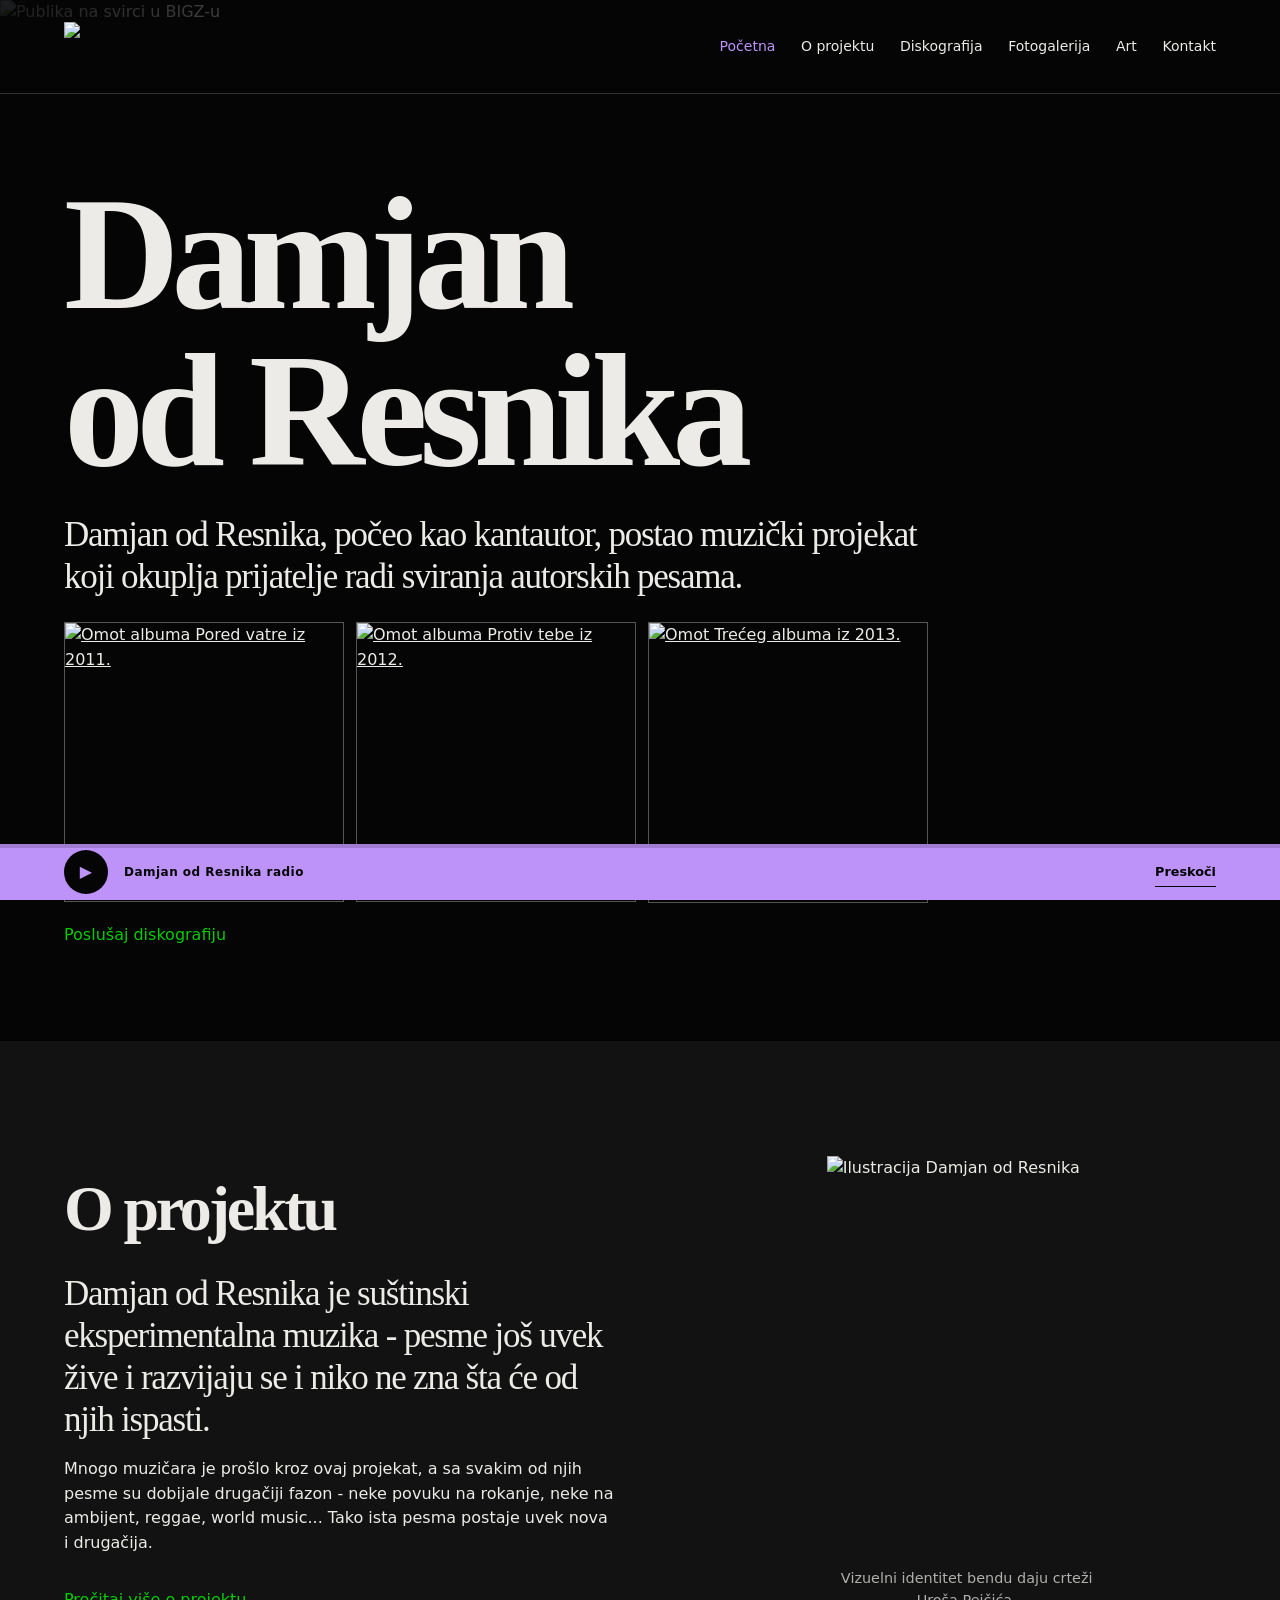
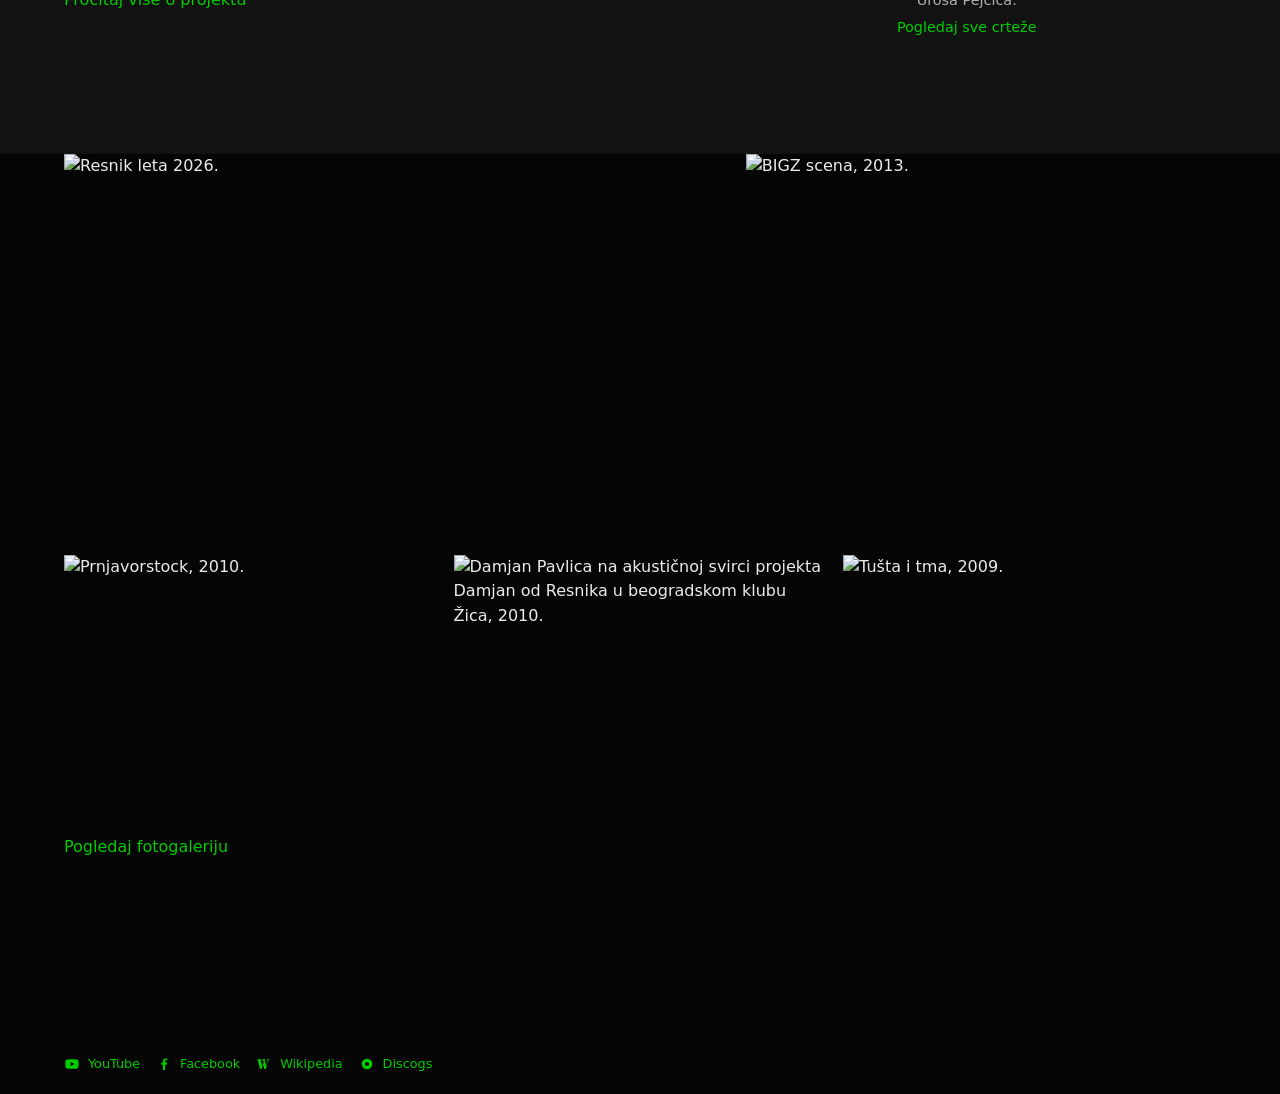
==== index.html @ 842f1d10 "radio traka" ====
<!doctype html>
<html lang="sr-Latn">
  <head>
    <meta charset="utf-8" />
    <meta name="viewport" content="width=device-width, initial-scale=1" />
    <meta name="theme-color" content="#050505" />
    <meta
      name="description"
      content="Snimci, albumi, tekstovi pesama i fotografije Damjanovog muzičkog projekta."
    />
    <link rel="canonical" href="https://mudroljub.github.io/damjan-od-resnika/" />
    <meta property="og:type" content="website" />
    <meta property="og:url" content="https://mudroljub.github.io/damjan-od-resnika/" />
    <meta property="og:title" content="Damjan od Resnika" />
    <meta
      property="og:description"
      content="Snimci, albumi, tekstovi pesama i fotografije Damjanovog muzičkog projekta."
    />
    <meta
      property="og:image"
      content="https://mudroljub.github.io/damjan-od-resnika/images/photos/2010-02-09-svirka-zica-2.webp"
    />
    <meta property="og:image:type" content="image/jpeg" />
    <meta property="og:image:width" content="604" />
    <meta property="og:image:height" content="402" />
    <meta name="twitter:card" content="summary_large_image" />
    <title>Damjan od Resnika</title>
    <script type="application/ld+json">
      {
        "@context": "https://schema.org",
        "@graph": [
          {
            "@type": "MusicGroup",
            "@id": "https://mudroljub.github.io/damjan-od-resnika/#music-group",
            "name": "Damjan od Resnika",
            "url": "https://mudroljub.github.io/damjan-od-resnika/",
            "image": "https://mudroljub.github.io/damjan-od-resnika/images/photos/2010-02-09-svirka-zica-2.webp",
            "founder": {
              "@id": "https://mudroljub.github.io/damjan-od-resnika/#damjan-pavlica"
            },
            "member": {
              "@id": "https://mudroljub.github.io/damjan-od-resnika/#damjan-pavlica"
            },
            "sameAs": [
              "https://www.youtube.com/@DamjanOdResnika",
              "https://www.facebook.com/damjanodresnika/",
              "https://en.wikipedia.org/wiki/Damjan_od_Resnika",
              "https://www.discogs.com/artist/4962725-Damjan-Od-Resnika"
            ]
          },
          {
            "@type": "Person",
            "@id": "https://mudroljub.github.io/damjan-od-resnika/#damjan-pavlica",
            "name": "Damjan Pavlica",
            "alternateName": "Damjan od Resnika",
            "description": "Muzičar i osnivač muzičkog projekta Damjan od Resnika.",
            "url": "https://mudroljub.github.io/damjan-od-resnika/o-projektu.html"
          }
        ]
      }
    </script>
    <link rel="icon" href="favicon.ico" sizes="any" />
    <link
      rel="preload"
      href="images/optimized/publika-bigz-2013-sm.avif"
      as="image"
      type="image/avif"
      media="(max-width: 700px)"
      fetchpriority="high"
    />
    <link
      rel="preload"
      href="images/optimized/publika-bigz-2013.avif"
      as="image"
      type="image/avif"
      media="(min-width: 701px)"
      fetchpriority="high"
    />
    <link
      rel="preload"
      href="fonts/chiller.ttf"
      as="font"
      type="font/ttf"
      crossorigin
      fetchpriority="high"
    />
    <link rel="stylesheet" href="styles.css" />
  </head>
  <body>
    <a class="skip" href="#main-content">Preskoči na sadržaj</a>
    <header class="site-header">
      <a class="brand" href="index.html" aria-label="Damjan od Resnika — početna">
        <img src="images/logo.webp" alt="Damjan od Resnika" width="808" height="268" />
      </a>
      <nav class="nav">
        <a class="active" aria-current="page" href="index.html">Početna</a
        ><a href="o-projektu.html">O projektu</a
        ><a href="diskografija.html">Diskografija</a
        ><a href="fotogalerija.html">Fotogalerija</a
        ><a href="art.html">Art</a><a href="kontakt.html">Kontakt</a>
      </nav>
    </header>
    <main id="main-content">
      <section class="hero">
        <picture
          ><source
            media="(max-width: 700px)"
            srcset="images/optimized/publika-bigz-2013-sm.avif"
            type="image/avif" /><source
            srcset="images/optimized/publika-bigz-2013.avif"
            type="image/avif" />
          <img
            class="hero-photo"
            src="images/photos/2013-02-01-publika-bigz.webp"
            width="960"
            height="635"
            alt="Publika na svirci u BIGZ-u"
            fetchpriority="high"
            decoding="sync"
        /></picture>
        <div class="hero-content">
          <h1>Damjan<br />od Resnika</h1>
          <p class="type-lead">
            Damjan od Resnika, počeo kao kantautor, postao muzički projekat koji
            okuplja prijatelje radi sviranja autorskih pesama.
          </p>
          <div class="hero-album-covers" aria-label="Izdvojeni albumi">
            <a href="diskografija.html#albums">
              <picture><source media="(max-width: 700px)" srcset="images/optimized/pored-vatre-sm.avif" type="image/avif" /><source srcset="images/optimized/pored-vatre.avif" type="image/avif" /><img
                src="images/art/releases/pored-vatre.png"
                width="1200"
                height="1200"
                alt="Omot albuma Pored vatre iz 2011."
                loading="lazy"
                decoding="async"
              /></picture>
            </a>
            <a href="diskografija.html#albums">
              <picture><source media="(max-width: 700px)" srcset="images/optimized/protiv-tebe-sm.avif" type="image/avif" /><source srcset="images/optimized/protiv-tebe.avif" type="image/avif" /><img
                src="images/art/releases/protiv-tebe.png"
                width="1200"
                height="1200"
                alt="Omot albuma Protiv tebe iz 2012."
                loading="lazy"
                decoding="async"
              /></picture>
            </a>
            <a href="diskografija.html#albums">
              <picture><source media="(max-width: 700px)" srcset="images/optimized/treci-album-sm.avif" type="image/avif" /><source srcset="images/optimized/treci-album.avif" type="image/avif" /><img
                src="images/art/releases/treci-album.png"
                width="1196"
                height="1200"
                alt="Omot Trećeg albuma iz 2013."
                loading="lazy"
                decoding="async"
              /></picture>
            </a>
          </div>
          <a class="hero-link" href="diskografija.html"
            >Poslušaj diskografiju</a
          >
        </div>
      </section>
      <section class="about section">
        <div class="about-grid">
          <div>
            <h2>O projektu</h2>
            <p class="type-lead">
              Damjan od Resnika je suštinski eksperimentalna muzika - pesme još
              uvek žive i razvijaju se i niko ne zna šta će od njih ispasti.
            </p>
            <p class="about-note">
              Mnogo muzičara je prošlo kroz ovaj projekat, a sa svakim od njih
              pesme su dobijale drugačiji fazon - neke povuku na rokanje, neke
              na ambijent, reggae, world music... Tako ista pesma postaje uvek
              nova i drugačija.
            </p>
            <a class="about-link" href="o-projektu.html"
              >Pročitaj više o projektu</a
            >
          </div>
          <div class="about-art">
            <picture
              ><source media="(max-width: 700px)"
                srcset="images/optimized/damjan-od-resnika-najgori-glas-sm.avif"
                type="image/avif" /><source
                srcset="images/optimized/damjan-od-resnika-najgori-glas.avif"
                type="image/avif" />
              <img
                class="about-image"
                src="images/art/prints/nalepnica-najgori-glas.png"
                width="835"
                height="1181"
                alt="Ilustracija Damjan od Resnika"
                loading="lazy"
                decoding="async"
            /></picture>
            <p class="art-credit">
              <span>Vizuelni identitet bendu daju crteži Uroša Pejčića.</span>
              <a class="text-link art-credit-link" href="art.html">Pogledaj sve crteže</a>
            </p>
          </div>
        </div>
      </section>
      <section class="home-photos section" aria-label="Fotografije benda">
        <div class="home-photos-grid">
          <figure class="home-photo">
            <picture
              ><source media="(max-width: 700px)"
                srcset="images/optimized/rlz-bend-2026-sm.avif"
                type="image/avif" /><source
                srcset="images/optimized/rlz-bend-2026.avif"
                type="image/avif" />
              <img
                src="images/photos/2026-09-rlz-bend.webp"
                width="1600"
                height="1431"
                alt="Resnik leta 2026."
                loading="lazy"
                decoding="async"
            /></picture>
          </figure>
          <figure class="home-photo">
            <picture
              ><source media="(max-width: 700px)"
                srcset="images/optimized/svirka-bigz-2013-krle-dule-zorica-sm.avif"
                type="image/avif" /><source
                srcset="images/optimized/svirka-bigz-2013-krle-dule-zorica.avif"
                type="image/avif" />
              <img
                src="images/photos/2013-02-01-svirka-bigz-krle-dule-zorica.webp"
                width="960"
                height="639"
                alt="BIGZ scena, 2013."
                loading="lazy"
                decoding="async"
            /></picture>
          </figure>
          <figure class="home-photo">
            <picture
              ><source media="(max-width: 700px)"
                srcset="images/optimized/damjan-od-resnika-prnjavor-2010-3-sm.avif"
                type="image/avif" /><source
                srcset="images/optimized/damjan-od-resnika-prnjavor-2010-3.avif"
                type="image/avif" />
              <img
                src="images/photos/2010-06-27-damjan-od-resnika-prnjavor-3.webp"
                width="720"
                height="540"
                alt="Prnjavorstock, 2010."
                loading="lazy"
                decoding="async"
            /></picture>
          </figure>
          <figure class="home-photo">
            <picture
              ><source media="(max-width: 700px)"
                srcset="images/optimized/svirka-zica-2010-3-sm.avif"
                type="image/avif" /><source
                srcset="images/optimized/svirka-zica-2010-3.avif"
                type="image/avif" />
              <img
                src="images/photos/2010-02-09-svirka-zica-3.webp"
                width="3888"
                height="2592"
                alt="Damjan Pavlica na akustičnoj svirci projekta Damjan od Resnika u beogradskom klubu Žica, 2010."
                loading="lazy"
                decoding="async"
            /></picture>
          </figure>
          <figure class="home-photo">
            <picture>
              <source
                srcset="images/optimized/tusta-i-tma-band-smeh-2009.avif"
                type="image/avif"
              />
              <img
                src="images/photos/2009-tusta-i-tma-band-smeh.webp"
                width="604"
                height="340"
                alt="Tušta i tma, 2009."
                loading="lazy"
                decoding="async"
              />
            </picture>
          </figure>
        </div>
        <a class="gallery-link" href="fotogalerija.html"
          >Pogledaj fotogaleriju</a
        >
      </section>
    </main>
    <template id="player-tracks"
      ><span
        data-path="music/2013-treci-album/Damjan od Resnika - Devojka iz Zagreba.mp3"
        data-title="Devojka iz Zagreba"
        data-album="Treći album"
        data-year="2013"
      ></span
      ><span
        data-path="music/2013-treci-album/Damjan od Resnika - Lepota.mp3"
        data-title="Lepota"
        data-album="Treći album"
        data-year="2013"
      ></span
      ><span
        data-path="music/2013-treci-album/Damjan od Resnika - Matori podlače.mp3"
        data-title="Matori podlače"
        data-album="Treći album"
        data-year="2013"
      ></span
      ><span
        data-path="music/2013-treci-album/Damjan od Resnika - Postoje neki ljudi.mp3"
        data-title="Postoje neki ljudi"
        data-album="Treći album"
        data-year="2013"
      ></span
      ><span
        data-path="music/2013-treci-album/Damjan od Resnika - Ruke u tami.mp3"
        data-title="Ruke u tami"
        data-album="Treći album"
        data-year="2013"
      ></span
      ><span
        data-path="music/2013-treci-album/Damjan od Resnika - Sivi dan.mp3"
        data-title="Sivi dan"
        data-album="Treći album"
        data-year="2013"
      ></span
      ><span
        data-path="music/2013-treci-album/Damjan od Resnika - Sviđaš mi se ti.mp3"
        data-title="Sviđaš mi se ti"
        data-album="Treći album"
        data-year="2013"
      ></span
      ><span
        data-path="music/2013-treci-album/Damjan od Resnika - Vila.mp3"
        data-title="Vila"
        data-album="Treći album"
        data-year="2013"
      ></span
      ><span
        data-path="music/2013-treci-album/Damjan od Resnika - Vronski.mp3"
        data-title="Vronski"
        data-album="Treći album"
        data-year="2013"
      ></span
      ><span
        data-path="music/2013-treci-album/Damjan od Resnika - Život u tvornici.mp3"
        data-title="Život u tvornici"
        data-album="Treći album"
        data-year="2013"
      ></span
      ><span
        data-path="music/2012-protiv-tebe/Damjan od Resnika - 1994.mp3"
        data-title="1994"
        data-album="Protiv tebe"
        data-year="2012"
      ></span
      ><span
        data-path="music/2012-protiv-tebe/Damjan od Resnika - Ekumena.mp3"
        data-title="Ekumena"
        data-album="Protiv tebe"
        data-year="2012"
      ></span
      ><span
        data-path="music/2012-protiv-tebe/Damjan od Resnika - Jebeni grad.mp3"
        data-title="Jebeni grad"
        data-album="Protiv tebe"
        data-year="2012"
      ></span
      ><span
        data-path="music/2012-protiv-tebe/Damjan od Resnika - Mali.mp3"
        data-title="Mali"
        data-album="Protiv tebe"
        data-year="2012"
      ></span
      ><span
        data-path="music/2012-protiv-tebe/Damjan od Resnika - Moje vreme prošlo.mp3"
        data-title="Moje vreme prošlo"
        data-album="Protiv tebe"
        data-year="2012"
      ></span
      ><span
        data-path="music/2012-protiv-tebe/Damjan od Resnika - Obnova i izgradnja.mp3"
        data-title="Obnova i izgradnja"
        data-album="Protiv tebe"
        data-year="2012"
      ></span
      ><span
        data-path="music/2012-protiv-tebe/Damjan od Resnika - Ona živi na rubu.mp3"
        data-title="Ona živi na rubu"
        data-album="Protiv tebe"
        data-year="2012"
      ></span
      ><span
        data-path="music/2012-protiv-tebe/Damjan od Resnika - Pesnik.mp3"
        data-title="Pesnik"
        data-album="Protiv tebe"
        data-year="2012"
      ></span
      ><span
        data-path="music/2012-protiv-tebe/Damjan od Resnika - Pevam.mp3"
        data-title="Pevam"
        data-album="Protiv tebe"
        data-year="2012"
      ></span
      ><span
        data-path="music/2012-protiv-tebe/Damjan od Resnika - Sloboda.mp3"
        data-title="Sloboda"
        data-album="Protiv tebe"
        data-year="2012"
      ></span
      ><span
        data-path="music/2012-protiv-tebe/Damjan od Resnika - Vasiona.mp3"
        data-title="Vasiona"
        data-album="Protiv tebe"
        data-year="2012"
      ></span
      ><span
        data-path="music/2011-pored-vatre/Damjan od Resnika - Bez poverenja.mp3"
        data-title="Bez poverenja"
        data-album="Pored vatre"
        data-year="2011"
      ></span
      ><span
        data-path="music/2011-pored-vatre/Damjan od Resnika - Fini mladi ljudi.mp3"
        data-title="Fini mladi ljudi"
        data-album="Pored vatre"
        data-year="2011"
      ></span
      ><span
        data-path="music/2011-pored-vatre/Damjan od Resnika - Mlade mame.mp3"
        data-title="Mlade mame"
        data-album="Pored vatre"
        data-year="2011"
      ></span
      ><span
        data-path="music/2011-pored-vatre/Damjan od Resnika - Moja država.mp3"
        data-title="Moja država"
        data-album="Pored vatre"
        data-year="2011"
      ></span
      ><span
        data-path="music/2011-pored-vatre/Damjan od Resnika - Negde.mp3"
        data-title="Negde"
        data-album="Pored vatre"
        data-year="2011"
      ></span
      ><span
        data-path="music/2011-pored-vatre/Damjan od Resnika - Noć pod nebom.mp3"
        data-title="Noć pod nebom"
        data-album="Pored vatre"
        data-year="2011"
      ></span
      ><span
        data-path="music/2011-pored-vatre/Damjan od Resnika - Položaj čoveka.mp3"
        data-title="Položaj čoveka"
        data-album="Pored vatre"
        data-year="2011"
      ></span
      ><span
        data-path="music/2011-pored-vatre/Damjan od Resnika - Poznanja.mp3"
        data-title="Poznanja"
        data-album="Pored vatre"
        data-year="2011"
      ></span
      ><span
        data-path="music/2011-pored-vatre/Damjan od Resnika - Sunce sija u našem kraju.mp3"
        data-title="Sunce sija u našem kraju"
        data-album="Pored vatre"
        data-year="2011"
      ></span
      ><span
        data-path="music/2011-pored-vatre/Damjan od Resnika - Uspavanka za Iskru (rmx).mp3"
        data-title="Uspavanka za Iskru (rmx)"
        data-album="Pored vatre"
        data-year="2011"
      ></span
      ><span
        data-path="music/2011-pored-vatre/Damjan od Resnika - Uspavanka za Iskru.mp3"
        data-title="Uspavanka za Iskru"
        data-album="Pored vatre"
        data-year="2011"
      ></span
      ><span
        data-path="music/2011-pored-vatre/Damjan od Resnika - Zastor.mp3"
        data-title="Zastor"
        data-album="Pored vatre"
        data-year="2011"
      ></span
      ><span
        data-path="music/2011-pored-vatre/Damjan od Resnika - Znam taj dan.mp3"
        data-title="Znam taj dan"
        data-album="Pored vatre"
        data-year="2011"
      ></span
      ><span
        data-path="music/2009-u-potrazi-za-bendom/Damjan od Resnika - 1994.mp3"
        data-title="1994"
        data-album="U potrazi za bendom"
        data-year="2009"
      ></span
      ><span
        data-path="music/2009-u-potrazi-za-bendom/Damjan od Resnika - Besplatna pesma.mp3"
        data-title="Besplatna pesma"
        data-album="U potrazi za bendom"
        data-year="2009"
      ></span
      ><span
        data-path="music/2009-u-potrazi-za-bendom/Damjan od Resnika - Bez poverenja.mp3"
        data-title="Bez poverenja"
        data-album="U potrazi za bendom"
        data-year="2009"
      ></span
      ><span
        data-path="music/2009-u-potrazi-za-bendom/Damjan od Resnika - Fini mladi ljudi.mp3"
        data-title="Fini mladi ljudi"
        data-album="U potrazi za bendom"
        data-year="2009"
      ></span
      ><span
        data-path="music/2009-u-potrazi-za-bendom/Damjan od Resnika - Ja sam bogat.mp3"
        data-title="Ja sam bogat"
        data-album="U potrazi za bendom"
        data-year="2009"
      ></span
      ><span
        data-path="music/2009-u-potrazi-za-bendom/Damjan od Resnika - Mlade mame.mp3"
        data-title="Mlade mame"
        data-album="U potrazi za bendom"
        data-year="2009"
      ></span
      ><span
        data-path="music/2009-u-potrazi-za-bendom/Damjan od Resnika - Mladi filozof je postao kamen.mp3"
        data-title="Mladi filozof je postao kamen"
        data-album="U potrazi za bendom"
        data-year="2009"
      ></span
      ><span
        data-path="music/2009-u-potrazi-za-bendom/Damjan od Resnika - Sve i svja.mp3"
        data-title="Sve i svja"
        data-album="U potrazi za bendom"
        data-year="2009"
      ></span
      ><span
        data-path="music/2009-u-potrazi-za-bendom/Damjan od Resnika - Udvoje.mp3"
        data-title="Udvoje"
        data-album="U potrazi za bendom"
        data-year="2009"
      ></span
      ><span
        data-path="music/2009-u-potrazi-za-bendom/Damjan od Resnika - Uspavanka za iskru.mp3"
        data-title="Uspavanka za iskru"
        data-album="U potrazi za bendom"
        data-year="2009"
      ></span
      ><span
        data-path="music/2009-u-potrazi-za-bendom/Damjan od Resnika - Vasiona.mp3"
        data-title="Vasiona"
        data-album="U potrazi za bendom"
        data-year="2009"
      ></span
      ><span
        data-path="music/2009-u-potrazi-za-bendom/Damjan od Resnika - Znam taj dan.mp3"
        data-title="Znam taj dan"
        data-album="U potrazi za bendom"
        data-year="2009"
      ></span></template
    ><audio id="audio" preload="metadata"></audio>
    <div class="player" aria-label="Muzički plejer">
      <button
        class="round-button"
        id="main-play"
        type="button"
        aria-label="Pokreni reprodukciju"
        aria-pressed="false"
      >
        ▶
      </button>
      <div class="now-playing">
        <div class="now-label">Damjan od Resnika radio</div>
        <div class="track-name" id="now-playing" aria-live="polite"></div>
        <input
          class="player-progress"
          id="player-progress"
          type="range"
          min="0"
          max="100"
          value="0"
          step="0.1"
          aria-label="Položaj u pesmi"
          disabled
        />
      </div>
      <button class="player-action" id="next" type="button">Preskoči</button>
    </div>
    <footer class="site-footer">
      <div class="footer-links">
        <a href="https://www.youtube.com/@DamjanOdResnika"
           target="_blank" rel="noopener"><span class="social-icon"
            ><svg viewBox="0 0 24 24" aria-hidden="true">
              <path
                d="M21.6 7.2a2.9 2.9 0 0 0-2-2C17.8 4.7 12 4.7 12 4.7s-5.8 0-7.6.5a2.9 2.9 0 0 0-2 2C2 9 2 12 2 12s0 3 .4 4.8a2.9 2.9 0 0 0 2 2c1.8.5 7.6.5 7.6.5s5.8 0 7.6-.5a2.9 2.9 0 0 0 2-2C22 15 22 12 22 12s0-3-.4-4.8zM10 15.2V8.8l5.3 3.2z"
                fill="currentColor"
              /></svg></span
          >YouTube</a
        ><a href="https://www.facebook.com/damjanodresnika/"
           target="_blank" rel="noopener"><span class="social-icon"
            ><svg viewBox="0 0 24 24" aria-hidden="true">
              <path
                d="M13.7 21v-8h2.7l.4-3.1h-3.1V8c0-.9.3-1.5 1.6-1.5h1.7V3.7c-.3 0-1.3-.1-2.4-.1-2.4 0-4.1 1.5-4.1 4.2v2.1H8v3.1h2.5v8z"
                fill="currentColor"
              /></svg></span
          >Facebook</a
        ><a href="https://en.wikipedia.org/wiki/Damjan_od_Resnika"
           target="_blank" rel="noopener"><span class="social-icon"
            ><svg viewBox="0 0 24 24" aria-hidden="true">
              <path
                d="M4 5h4v1.2l-1.1.2 2.6 9 2-6.1-1-3-1.3-.1V5h5v1.2l-1.2.2 2.6 9 2.5-9-1.2-.2V5h3v1.2l-1 .2-4.1 13h-2.3l-2.1-6.5-2.2 6.5H6L2.8 6.4 2 6.2V5z"
                fill="currentColor"
              /></svg></span
          >Wikipedia</a
        ><a
          href="https://www.discogs.com/artist/4962725-Damjan-Od-Resnika"
          target="_blank"
          rel="noopener"
          ><span class="social-icon"
            ><svg viewBox="0 0 24 24" aria-hidden="true">
              <circle cx="12" cy="12" r="8" fill="currentColor" />
              <circle cx="12" cy="12" r="3" fill="var(--color-canvas)" /></svg></span
          >Discogs</a
        >
      </div>
    </footer>
    <script src="script.js" defer></script>
  </body>
</html>
---- styles.css ----
@font-face {
  font-family: Chiller;
  font-style: normal;
  font-weight: 400;
  font-display: swap;
  src: url("fonts/chiller.ttf") format("truetype");
}
:root {
  --color-canvas: #050505;
  --color-surface: #121212;
  --color-text: #ecebe7;
  --color-emphasis: #bd93f9;
  --color-link: #00cc00;
  --color-brand-mark: #e31b23;
  --color-text-muted: rgba(236, 235, 231, 0.72);
  --color-line: rgba(236, 235, 231, 0.19);
  --overlay-soft: rgba(5, 5, 5, 0.36);
  --overlay: rgba(5, 5, 5, 0.8);
  --font-sans: system-ui, -apple-system, BlinkMacSystemFont, "Segoe UI", sans-serif;
  --font-display: Chiller, "Brush Script MT", cursive;
  --font-size-h1: 6rem;
  --font-size-h2: 4rem;
  --font-size-h3: 3rem;
  --type-size-label: 0.8rem;
  --page-inline: clamp(1.25rem, 5vw, 5rem);
  --section-block: clamp(4.5rem, 9vw, 8rem);
  --content-width: 72rem;
  /* Art: landscape works use 360px; portrait and square works use 280px.
     Classify source artwork by aspect ratio: > 1.1 landscape, < 0.9 portrait, otherwise square. */
  --edition-art-size: min(17.5rem, calc(100vw - (var(--page-inline) * 2)));
  --landscape-art-size: min(22.5rem, calc(100vw - (var(--page-inline) * 2)));
  --text-width: 72ch;
  --radius-round: 50%;
  --radius-pill: 999px;
  --duration-fast: 0.2s;
}

* { box-sizing: border-box; }
html { color-scheme: dark; scroll-behavior: smooth; }
body {
  min-height: 100svh;
  display: flex;
  flex-direction: column;
  margin: 0;
  background: var(--color-canvas);
  color: var(--color-text);
  font: 1rem/1.55 var(--font-sans);
}
main { flex: 1; }
button, a {
  font: inherit;
  touch-action: manipulation;
  -webkit-tap-highlight-color: rgba(189, 147, 249, 0.35);
}
button { cursor: pointer; }
a { color: inherit; }
h1, h2, h3 {
  margin: 0 0 1rem;
  font-family: var(--font-display);
  line-height: 0.98;
  letter-spacing: -0.05em;
}
h1 { font-size: var(--font-size-h1); margin-bottom: 3rem; }
h2 { font-size: var(--font-size-h2); }
h3 { font-size: var(--font-size-h3); line-height: 1.05; letter-spacing: -0.035em; }
p { margin: 0 0 1rem; }
figcaption {
  margin: 0;
  padding-top: 0.5rem;
  color: rgba(236, 235, 231, 0.84);
  font-size: 0.8rem;
  line-height: 1.4;
}

/* Shared type, color, and spacing utilities. */
.type-label, .album-year, .hero-kicker, .lyric-trigger, .lyrics-credit {
  font-size: var(--type-size-label);
  font-weight: 700;
  line-height: 1.4;
}
.type-label, .hero-kicker, .lyric-trigger, .lyrics-credit { color: var(--color-link); }
.type-meta, .text-muted, .album-status,
.art-credit, .track-number, .album-year {
  color: var(--color-text-muted);
}
.text-emphasis { color: var(--color-emphasis); }
.text-link { color: var(--color-link); }

.type-lead {
  max-width: var(--text-width);
  font-family: var(--font-display);
  font-size: 2.1875rem;
  line-height: 1.2;
  letter-spacing: -0.035em;
}
.stack-sm > * + * { margin-top: 0.75rem; }
.stack > * + * { margin-top: 1.5rem; }
.stack-lg > * + * { margin-top: 2.5rem; }
.stack-sm > *, .stack > *, .stack-lg > * { margin-bottom: 0; }

.skip { position: absolute; top: auto; left: -999px; }
.skip:focus-visible {
  z-index: 10;
  top: 1rem;
  left: 1rem;
  padding: 0.5rem 1rem;
  background: var(--color-emphasis);
  color: var(--color-surface);
}

.site-header {
  position: absolute;
  z-index: 3;
  inset: 0 0 auto;
  display: flex;
  align-items: center;
  justify-content: space-between;
  padding: 1.4rem var(--page-inline);
  border-bottom: 1px solid var(--color-line);
}
.site-header.page-header { position: relative; background: var(--color-canvas); }
.brand {
  display: block;
  width: auto;
  height: 48px;
  aspect-ratio: 808 / 268;
  background: center / contain no-repeat url("images/logo.webp");
  font-size: 0;
  text-decoration: none;
}
.brand img { display: block; width: 100%; height: auto; }
.nav, .footer-links, .socials, .hero-album-covers, .album-meta {
  display: flex;
  flex-wrap: wrap;
  align-items: center;
}
.nav { gap: clamp(0.7rem, 2vw, 2rem); }
.nav a { font-size: 0.875rem; text-decoration: none; }
.nav a:hover, .nav a.active, .footer-links a:hover { color: var(--color-emphasis); }
.language {
  padding: 0.25rem 0.75rem;
  border: 1px solid var(--color-line);
  border-radius: var(--radius-pill);
  background: transparent;
  color: var(--color-text);
  font-size: 0.8rem;
  font-weight: 700;
}

.hero {
  position: relative;
  min-height: 100svh;
  display: grid;
  align-items: end;
  overflow: hidden;
  padding: clamp(7rem, 15vw, 11rem) var(--page-inline) clamp(3rem, 7vw, 5.8rem);
  background: var(--color-canvas);
}
.hero::before {
  content: "";
  position: absolute;
  z-index: 1;
  inset: 0;
  background:
    linear-gradient(90deg, rgba(5, 5, 5, 0.9), var(--overlay-soft) 65%, rgba(5, 5, 5, 0.9)),
    linear-gradient(0deg, var(--overlay), transparent 55%);
}
.hero-photo {
  position: absolute;
  inset: 0;
  width: 100%;
  height: 100%;
  object-fit: cover;
  object-position: center 42%;
  filter: saturate(0.78) contrast(1.08);
}
.hero-content { position: relative; z-index: 2; max-width: 900px; }
.hero-kicker { margin: 0 0 1rem; }
h1 { margin-bottom: 1.5rem; }
.hero h1 { max-width: 780px; margin-bottom: 1.5rem; font-size: 10rem; }
.hero-album-covers { gap: 0.75rem; margin-top: 1.5rem; }
.hero-album-covers a {
  display: block;
  width: var(--edition-art-size);
  border: 1px solid rgba(236, 235, 231, 0.35);
  transition: border-color var(--duration-fast) ease, transform var(--duration-fast) ease;
}
.hero-album-covers img, .about-image, .about-page-photo img {
  display: block;
  width: 100%;
  height: auto;
}
.hero-album-covers a:hover, .hero-album-covers a:focus-visible {
  border-color: var(--color-emphasis);
  transform: translateY(-0.2rem);
}

.hero-link, .gallery-link, .about-link {
  display: inline-block;
  padding-bottom: 0.25rem;
  border-bottom: 2px solid var(--color-emphasis);
  color: var(--color-text);
  font-weight: 700;
  text-decoration: none;
}
.hero-link { margin-top: 1.25rem; }
.gallery-link { margin-top: 1.5rem; }
.about-link { margin-top: 2rem; }
.hero-link:hover, .gallery-link:hover, .about-link:hover, .download:hover { color: var(--color-emphasis); }

.player {
  position: sticky;
  z-index: 4;
  bottom: 0;
  display: grid;
  grid-template-columns: auto minmax(130px, 1fr) auto;
  align-items: center;
  gap: 1rem;
  padding: 0.375rem var(--page-inline);
  background: var(--color-emphasis);
  color: var(--color-canvas);
}
.round-button {
  width: 2.75rem;
  height: 2.75rem;
  border: 0;
  border-radius: var(--radius-round);
  background: var(--color-canvas);
  color: var(--color-emphasis);
  font-weight: 700;
}
.round-button:hover { background: var(--color-surface); }
.now-playing { display: flex; align-items: baseline; gap: 0.75rem; min-width: 0; }
.now-label { flex: none; font-size: 0.75rem; font-weight: 700; letter-spacing: 0.04em; }
.track-name { overflow: hidden; min-width: 0; font-weight: 700; text-overflow: ellipsis; white-space: nowrap; }
/* Tanka linija uz gornju ivicu trake; zona za klik je viša od same linije. */
.player-progress {
  --progress: 0%;
  position: absolute;
  top: -0.25rem;
  left: 0;
  width: 100%;
  height: 0.75rem;
  margin: 0;
  padding: 0;
  appearance: none;
  border: 0;
  background: linear-gradient(90deg, var(--color-canvas) 0 var(--progress), var(--overlay-soft) var(--progress) 100%)
    center / 100% 0.25rem no-repeat;
  cursor: pointer;
}
.player-progress:disabled { cursor: default; opacity: 0.45; }
.player-progress::-webkit-slider-runnable-track { height: 0.25rem; background: transparent; }
.player-progress::-moz-range-track { height: 0.25rem; background: transparent; }
.player-progress::-webkit-slider-thumb {
  width: 0.75rem;
  height: 0.75rem;
  margin-top: -0.25rem;
  appearance: none;
  border: 2px solid var(--color-emphasis);
  border-radius: var(--radius-round);
  background: var(--color-canvas);
  opacity: 0;
}
.player-progress::-moz-range-thumb {
  width: 0.75rem;
  height: 0.75rem;
  border: 2px solid var(--color-emphasis);
  border-radius: var(--radius-round);
  background: var(--color-canvas);
  opacity: 0;
}
.player-progress:enabled:hover::-webkit-slider-thumb,
.player-progress:focus-visible::-webkit-slider-thumb { opacity: 1; }
.player-progress:enabled:hover::-moz-range-thumb,
.player-progress:focus-visible::-moz-range-thumb { opacity: 1; }
.player-action, .lyrics-close {
  padding: 0.25rem 0;
  border: 0;
  border-bottom: 1px solid currentColor;
  background: none;
  color: inherit;
  font-size: 0.8rem;
  font-weight: 700;
}
.player-action:hover { border-bottom-width: 2px; }
.player :focus-visible { outline-color: var(--color-canvas); }

.section { padding: var(--section-block) var(--page-inline); }
.content-width {
  width: min(100%, var(--content-width));
  margin-inline: auto;
}
.section-intro { max-width: var(--text-width); margin: 0; }
.about, .discography, .contact, .about-page { background: var(--color-surface); }

.about {
  content-visibility: auto;
  contain-intrinsic-size: auto 900px;
}
.about-grid {
  display: grid;
  grid-template-columns: 1.05fr 0.95fr;
  width: min(100%, var(--content-width));
  align-items: center;
  gap: clamp(2rem, 8vw, 8rem);
  margin-inline: auto;
}
.about-grid h2 { margin-bottom: 2rem; }
.about-note { margin: 0; }
.about-art { width: min(100%, var(--edition-art-size)); justify-self: center; }
.about-art picture, .home-photo picture { display: block; }
.about-image {
  width: 100%;
  height: auto;
}
.art-credit { margin: 1rem 0 0; font-size: 0.9rem; line-height: 1.5; text-align: center; }
.art-credit > span { display: block; }
.art-credit-link { display: inline-block; margin-top: 0.35rem; }

.home-photos {
  padding-top: 0;
  background: var(--color-canvas);
  content-visibility: auto;
  contain-intrinsic-size: auto 900px;
}
.home-photos-grid, .gallery-grid {
  display: grid;
  grid-template-columns: repeat(12, minmax(0, 1fr));
}
.home-photos-grid {
  width: min(100%, var(--content-width));
  gap: clamp(0.6rem, 1.3vw, 1.2rem);
  margin-inline: auto;
}
.home-photo { grid-column: span 4; margin: 0; }
.home-photo:nth-child(1) { grid-column: span 7; }
.home-photo:nth-child(2) { grid-column: span 5; }
.home-photo img {
  display: block;
  width: 100%;
  height: clamp(190px, 20vw, 320px);
  object-fit: cover;
  filter: saturate(0.72);
}
.home-photo:nth-child(1) img, .home-photo:nth-child(2) img { height: clamp(270px, 30vw, 470px); }
.home-photo:nth-child(1) img { object-position: center 36%; }
.home-photo:nth-child(2) img { object-position: center 28%; }
.home-photo:nth-child(3) img { object-position: center 42%; }
.home-photo:nth-child(4) img { object-position: center 44%; }
.home-photo:nth-child(5) img { object-position: center 48%; }
.discography > h1,
.discography > #albums,
.discography > .singles,
.contact-content,
.about-page-content {
  width: min(100%, var(--content-width));
  margin-inline: auto;
}
.catalog-heading {
  margin: 0;
  padding-bottom: 0.75rem;
  border-bottom: 1px solid var(--color-line);
}
.album, .singles-content {
  display: grid;
  grid-template-columns: var(--edition-art-size) 1fr;
  gap: clamp(1.5rem, 5vw, 5rem);
}
.album { padding: 2rem 0; border-top: 1px solid var(--color-line); }
.album:first-of-type { border-top: 0; }
.cover {
  display: block;
  width: 100%;
  height: auto;
}
.album-title { margin: 0 0 0.5rem; }
.album-meta {
  align-items: baseline;
  gap: 0.75rem;
  margin: 0 0 0.75rem;
  font-size: 0.8rem;
  font-weight: 700;
}
.album-year { margin: 0 0 1.25rem; }
.album-meta a { color: var(--color-link); text-underline-offset: 0.18em; }
.download {
  display: inline-flex;
  align-items: center;
  gap: 0.5rem;
  margin-bottom: 1rem;
  color: var(--color-text);
  font-size: 0.9rem;
  font-weight: 700;
  text-decoration: none;
}
.download::before,
.track-download::before {
  content: "";
  width: 1rem;
  height: 1rem;
  flex: 0 0 1rem;
  background: currentColor;
  -webkit-mask: url("data:image/svg+xml,%3Csvg xmlns='http://www.w3.org/2000/svg' viewBox='0 0 24 24'%3E%3Cpath d='M11 3h2v10.17l3.59-3.58L18 11l-6 6-6-6 1.41-1.41L11 13.17V3ZM5 19h14v2H5z'/%3E%3C/svg%3E") center/contain no-repeat;
  mask: url("data:image/svg+xml,%3Csvg xmlns='http://www.w3.org/2000/svg' viewBox='0 0 24 24'%3E%3Cpath d='M11 3h2v10.17l3.59-3.58L18 11l-6 6-6-6 1.41-1.41L11 13.17V3ZM5 19h14v2H5z'/%3E%3C/svg%3E") center/contain no-repeat;
}
.download:hover, .download:focus-visible {
  text-decoration: underline;
  text-decoration-color: var(--color-emphasis);
  text-decoration-thickness: 1px;
  text-underline-offset: 0.25rem;
}
.singles { margin-top: clamp(4rem, 9vw, 7rem); }
.singles-content { padding-top: 2rem; }
.tracks { margin: 0; padding: 0; list-style: none; }
.track {
  display: grid;
  grid-template-columns: 2.3rem minmax(0, 1fr) auto auto;
  align-items: center;
  gap: 0.5rem;
  padding: 0.75rem 0;
}
.track-number { font-size: 0.8rem; }
.play-track {
  display: flex;
  align-items: center;
  gap: 0.75rem;
  padding: 0;
  border: 0;
  background: none;
  color: var(--color-text);
  text-align: left;
}
.play-track::before {
  content: "▶";
  display: grid;
  width: 1.7rem;
  height: 1.7rem;
  place-items: center;
  padding-left: 0.08rem;
  border: 1px solid var(--color-link);
  border-radius: var(--radius-round);
  color: var(--color-link);
  font-size: 0.6rem;
}
.play-track:hover, .play-track:focus-visible { color: var(--color-emphasis); text-decoration: none; }
.play-track:hover::before, .play-track:focus-visible::before, .track.active .play-track::before {
  border-color: var(--color-emphasis);
  color: var(--color-emphasis);
}
.track.playing .play-track::before { content: "❚❚"; padding-left: 0; font-size: 0.45rem; }

.gallery { background: var(--color-canvas); }
.gallery-grid {
  width: min(100%, var(--content-width));
  gap: clamp(0.45rem, 1vw, 0.9rem);
  margin-inline: auto;
}
.gallery-item {
  position: relative;
  grid-column: span 3;
  margin: 0;
  overflow: hidden;
  background: var(--color-surface);
}
.gallery-item:nth-child(7n + 1), .gallery-item:nth-child(7n + 5) { grid-column: span 6; }
.gallery-item img {
  display: block;
  width: 100%;
  height: 250px;
  object-fit: cover;
  filter: saturate(0.76);
  transition: filter var(--duration-fast) ease, transform var(--duration-fast) ease;
}
.gallery-item:nth-child(7n + 1) img, .gallery-item:nth-child(7n + 5) img { height: 380px; }
.gallery-item:hover img { filter: saturate(1); transform: scale(1.025); }
.gallery-item figcaption {
  position: static;
  padding: 0;
}
.gallery-credit {
  margin: clamp(3.5rem, 8vw, 6rem) auto 0;
  color: var(--color-text-muted);
}
.gallery:not(.art-page) > h1 {
  width: min(100%, var(--content-width));
  margin-inline: auto;
}
.art-section + .art-section { margin-top: clamp(4.5rem, 10vw, 8rem); }
.art-section-title {
  width: 100%;
  margin: 0 auto clamp(2rem, 4vw, 3.5rem);
  padding-bottom: 0.75rem;
  border-bottom: 1px solid var(--color-line);
}
.art-stack {
  display: grid;
  grid-template-columns: repeat(12, minmax(0, 1fr));
  align-items: start;
  width: 100%;
  gap: clamp(1rem, 2vw, 2rem);
  margin-inline: auto;
}
.art-item {
  position: relative;
  grid-column: span 4;
  width: var(--landscape-art-size);
  max-width: 100%;
  margin: 0 auto;
}
.art-item--portrait, .art-item--square { width: var(--edition-art-size); }
.art-item img {
  display: block;
  width: 100%;
  height: auto;
}
.gallery-open {
  position: absolute;
  z-index: 1;
  inset: 0;
  width: 100%;
  border: 0;
  background: transparent;
  cursor: zoom-in;
}
.gallery-open:focus-visible { outline: 3px solid var(--color-emphasis); outline-offset: -3px; }
.gallery-dialog {
  width: 100vw;
  max-width: none;
  height: 100svh;
  max-height: none;
  margin: 0;
  padding: clamp(1rem, 3vw, 3rem);
  border: 0;
  background: rgba(5, 5, 5, 0.97);
  overscroll-behavior: contain;
}
.gallery-dialog::backdrop { background: rgba(5, 5, 5, 0.9); }
.gallery-dialog-frame { position: relative; display: grid; width: 100%; height: 100%; place-items: center; }
.gallery-dialog-image { display: block; max-width: 100%; max-height: 100%; object-fit: contain; }
.gallery-close {
  position: absolute;
  z-index: 1;
  top: 0;
  right: 0;
  padding: 0.5rem 0.75rem;
  border: 1px solid var(--color-line);
  background: var(--color-surface);
  color: var(--color-text);
}

.contact h1 { max-width: 830px; }
.contact a { color: inherit; text-decoration-color: var(--color-emphasis); text-decoration-thickness: 2px; }
.socials { gap: 0.5rem 1.25rem; margin-top: 2.5rem; }
.socials a { padding-bottom: 0.25rem; border-bottom: 1px solid currentColor; font-weight: 700; text-decoration: none; }
.site-footer {
  display: flex;
  justify-content: space-between;
  padding: 1.25rem var(--page-inline);
  background: var(--color-canvas);
  color: var(--color-link);
  font-size: 0.8rem;
}
.site-footer a { text-decoration: none; }
.footer-links { gap: 1rem; }
.footer-links a { display: inline-flex; align-items: center; gap: 0.5rem; }
.social-icon { display: inline-flex; flex: 0 0 1rem; width: 1rem; height: 1rem; color: inherit; }
.social-icon svg { display: block; width: 100%; height: 100%; fill: currentColor; }

.about-page-content h1 { max-width: 14ch; }
.about-page-content {
  /* Keep this page on the site's shared content container. */
  width: min(100%, var(--content-width));
}
.about-page-photo { width: 100%; margin: clamp(3rem, 7vw, 5rem) 0; }
.musicians-gallery { margin-top: clamp(3.5rem, 8vw, 6rem); }
.musicians-gallery h2 { margin: 0 0 1rem; font-size: 3.5rem; line-height: 1; }
.musicians-gallery > .musicians-gallery-intro { max-width: none; margin: 0 0 2rem; color: var(--color-text); font-size: 1rem; font-weight: 400; line-height: 1.5; }
.musicians-gallery .art-stack { display: block; columns: 3 14rem; column-gap: clamp(0.75rem, 2vw, 1.5rem); }
.musicians-gallery .art-item { display: inline-block; width: 100%; max-width: none; margin: 0 0 clamp(1.25rem, 2.5vw, 2rem); break-inside: avoid; }
.musicians-gallery .art-item img {
  width: 100%;
  height: auto;
  max-height: none;
}

.lyric-trigger,
.track-download {
  padding: 0.25rem 0;
  border: 0;
  border-bottom: 1px solid var(--color-link);
  background: none;
  color: var(--color-link);
  font-weight: 400;
  text-decoration: none;
}
.track-download {
  display: grid;
  grid-column: -1;
  width: 1.5rem;
  height: 1.5rem;
  place-items: center;
  padding: 0.25rem;
  border-bottom: 0;
}
.lyric-trigger:hover,
.track-download:hover,
.track-download:focus-visible { border-color: var(--color-emphasis); color: var(--color-emphasis); }
.lyrics-dialog {
  width: min(44rem, calc(100vw - 2rem));
  max-height: min(80vh, 50rem);
  padding: 0;
  border: 1px solid var(--color-line);
  background: var(--color-surface);
  color: var(--color-text);
  overscroll-behavior: contain;
}
.lyrics-dialog::backdrop { background: var(--overlay); }
.lyrics-sheet { display: grid; grid-template-rows: auto 1fr; max-height: inherit; }
.lyrics-header {
  display: flex;
  align-items: start;
  justify-content: space-between;
  gap: 1rem;
  padding: 1.25rem 1.5rem 1rem;
  border-bottom: 1px solid var(--color-line);
}
.lyrics-header h2 { margin: 0; }
.lyrics-body { overflow: auto; padding: 1.5rem clamp(1.4rem, 5vw, 3.5rem) 2.5rem; }
.lyrics-content { max-width: var(--text-width); margin: 0; font: inherit; line-height: 1.78; white-space: pre-wrap; }
.lyrics-credit { max-width: var(--text-width); margin: 2rem 0 0; padding-top: 1rem; border-top: 1px solid var(--color-line); }

/* One treatment for textual and action links. */
.text-link,
:is(
  .hero-link,
  .gallery-link,
  .about-link,
  .download,
  .lyric-trigger,
  .contact a,
  .socials a,
  .footer-links a
) {
  border-bottom: 0;
  color: var(--color-link);
  font-weight: 400;
  text-decoration: none;
}

.text-link:hover,
.text-link:focus-visible,
:is(
  .hero-link,
  .gallery-link,
  .about-link,
  .download,
  .lyric-trigger,
  .contact a,
  .socials a,
  .footer-links a
):hover,
:is(
  .hero-link,
  .gallery-link,
  .about-link,
  .download,
  .lyric-trigger,
  .contact a,
  .socials a,
  .footer-links a
):focus-visible {
  color: var(--color-emphasis);
  text-decoration: underline;
  text-decoration-color: currentColor;
  text-decoration-thickness: 1px;
  text-underline-offset: 0.25rem;
}

:focus-visible { outline: 3px solid var(--color-emphasis); outline-offset: 3px; }

@media (max-width: 700px) {
  :root {
    --font-size-h1: 3.75rem;
    --font-size-h2: 2.25rem;
    --font-size-h3: 1.72rem;
  }
  .site-header { align-items: flex-start; flex-wrap: wrap; row-gap: 0.5rem; }
  .nav { flex: 0 0 100%; justify-content: space-between; gap: 0.75rem; }
  .nav a:first-child { display: none; }
  .nav a { font-size: 0.75rem; }
  .hero { min-height: 670px; }
  .hero h1 { font-size: 5rem; }
  .player { grid-template-columns: auto 1fr auto; }
  .player-action:last-child { display: none; }
  .now-playing:not(:has(.track-name:empty)) .now-label { display: none; }
  .about-grid { grid-template-columns: 1fr; }
  .home-photo, .home-photo:nth-child(1), .home-photo:nth-child(2) { grid-column: span 12; }
  .home-photo img, .home-photo:nth-child(1) img, .home-photo:nth-child(2) img { height: clamp(220px, 62vw, 420px); }
  .album, .singles-content { grid-template-columns: 1fr; gap: 1.25rem; }
  .album > picture, .album > .cover, .singles-content > .cover { width: var(--edition-art-size); }
  .gallery-item, .gallery-item:nth-child(7n + 1), .gallery-item:nth-child(7n + 5) { grid-column: span 6; }
  .gallery-item img, .gallery-item:nth-child(7n + 1) img, .gallery-item:nth-child(7n + 5) img { height: 190px; }
  .art-item, .art-item--portrait, .art-item--square { grid-column: span 12; }
  .musicians-gallery .art-stack { columns: 2; }
  .musicians-gallery h2 { font-size: 2.5rem; }
  .site-footer { flex-direction: column; gap: 1rem; }
  .track { grid-template-columns: 2.3rem minmax(0, 1fr) auto auto; }
  .lyrics-dialog { width: 100vw; max-width: none; height: 100svh; max-height: 100svh; border: 0; }
  .lyrics-header { padding: 1.25rem 1.25rem 0.75rem; }
  .lyrics-body { padding: 1.5rem 1.25rem 2rem; }
}
@media (max-width: 420px) {
  .site-header { padding: 1rem 1.25rem; }
  .nav { gap: 0.5rem; }
}
@media (max-width: 360px) {
  .player { grid-template-columns: auto minmax(0, 1fr); gap: 0.75rem; }
  .player-action { display: none; }
}
@media (prefers-reduced-motion: reduce) {
  html { scroll-behavior: auto; }
  .gallery-item img { transition: none; }
}
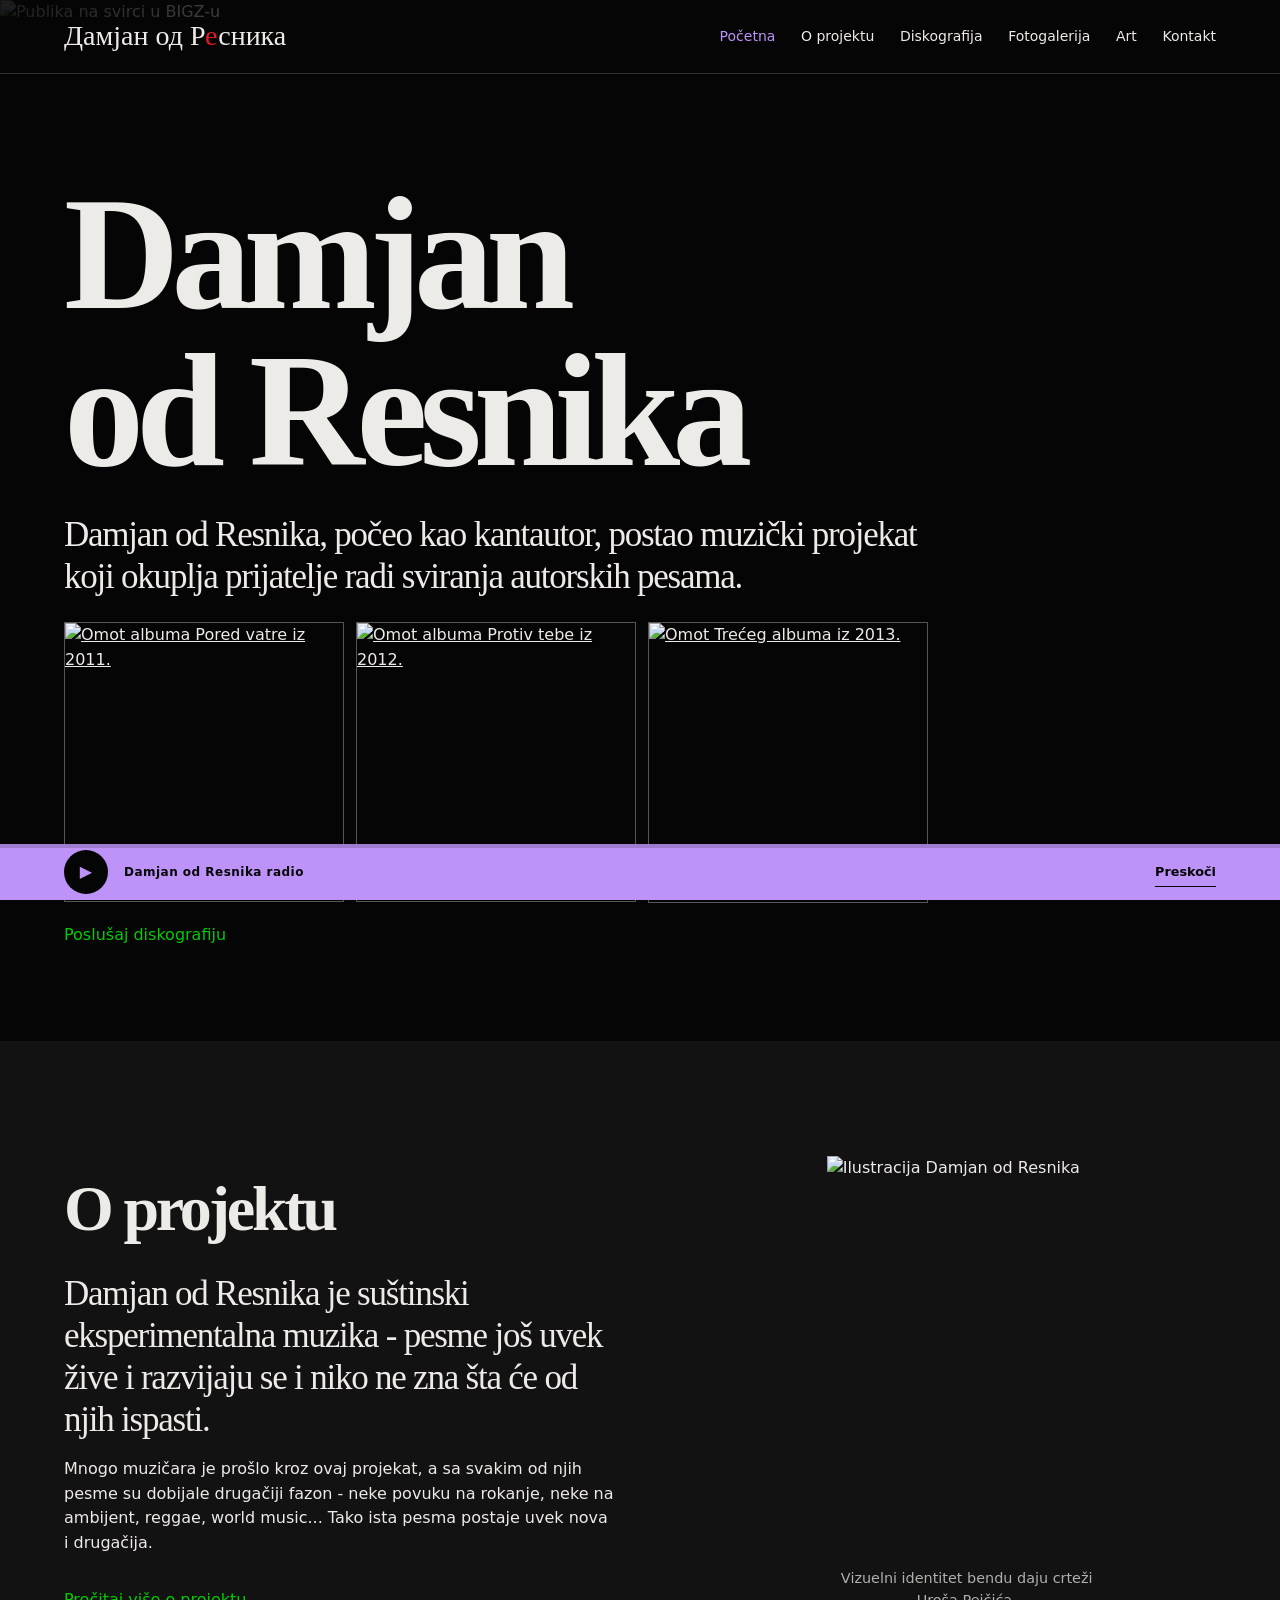
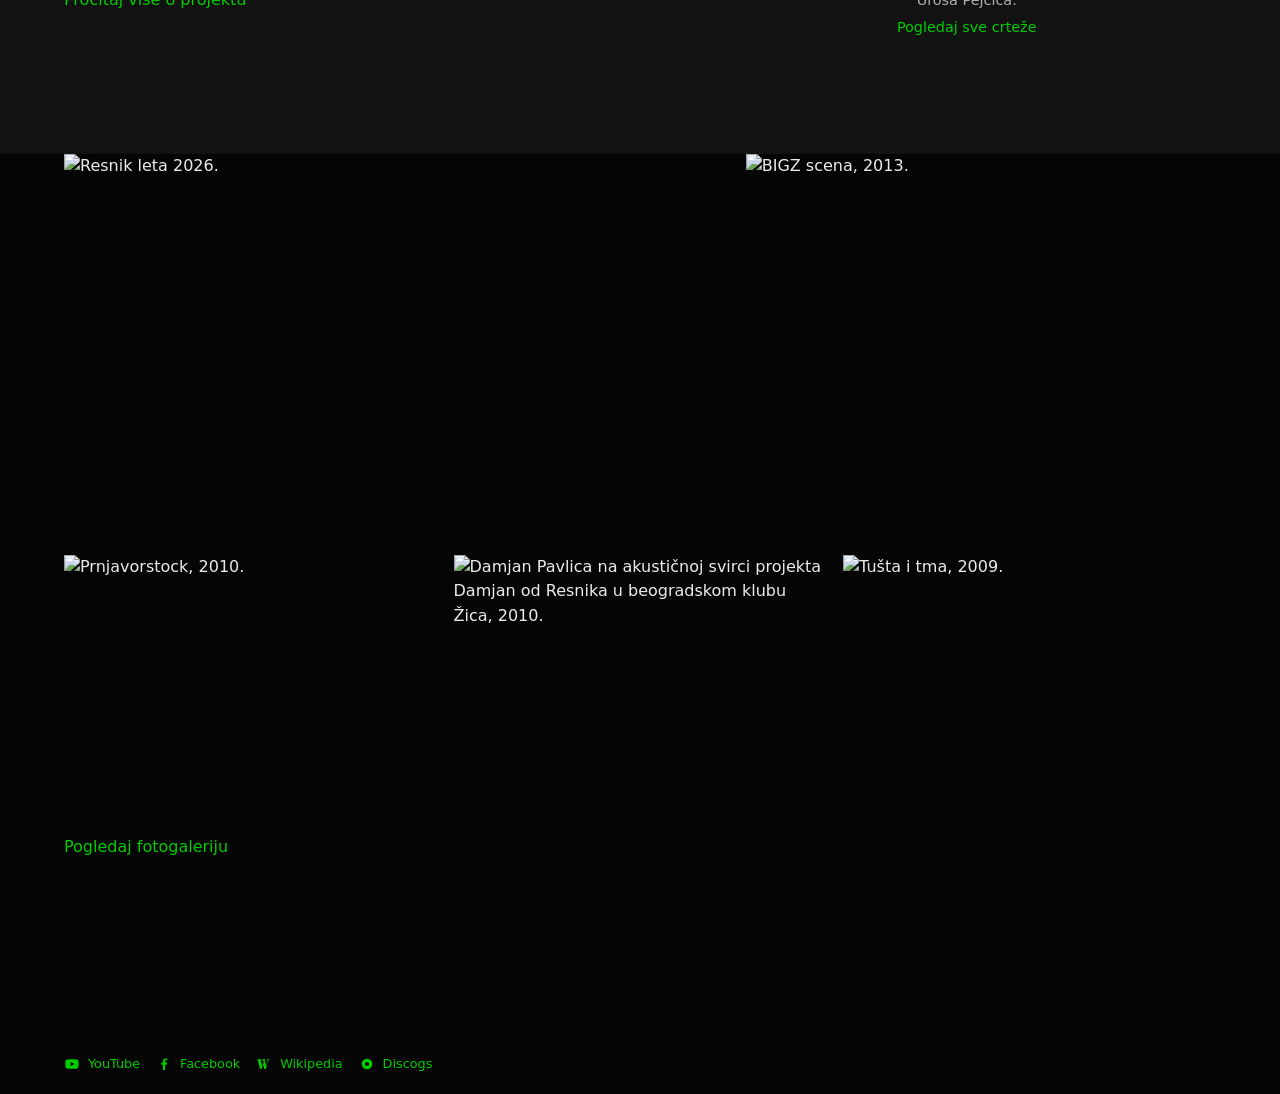
==== commit 415e51dd: "logo" ====
--- a/index.html
+++ b/index.html
@@ -89,9 +89,7 @@
   <body>
     <a class="skip" href="#main-content">Preskoči na sadržaj</a>
     <header class="site-header">
-      <a class="brand" href="index.html" aria-label="Damjan od Resnika — početna">
-        <img src="images/logo.webp" alt="Damjan od Resnika" width="808" height="268" />
-      </a>
+      <a class="brand" href="index.html" aria-label="Damjan od Resnika — početna">Дамјан од Р<span class="brand-mark">е</span>сника</a>
       <nav class="nav">
         <a class="active" aria-current="page" href="index.html">Početna</a
         ><a href="o-projektu.html">O projektu</a
--- a/styles.css
+++ b/styles.css
@@ -4,6 +4,13 @@
   font-weight: 400;
   font-display: swap;
   src: url("fonts/chiller.ttf") format("truetype");
+}
+@font-face {
+  font-family: CyrillicOldFace;
+  font-style: normal;
+  font-weight: 400;
+  font-display: swap;
+  src: url("fonts/cyrillicoldface.ttf") format("truetype");
 }
 :root {
   --color-canvas: #050505;
@@ -120,15 +127,14 @@
 }
 .site-header.page-header { position: relative; background: var(--color-canvas); }
 .brand {
-  display: block;
-  width: auto;
-  height: 48px;
-  aspect-ratio: 808 / 268;
-  background: center / contain no-repeat url("images/logo.webp");
-  font-size: 0;
+  color: var(--color-text);
+  font-family: CyrillicOldFace, var(--font-display);
+  font-size: 1.75rem;
+  line-height: 1;
   text-decoration: none;
-}
-.brand img { display: block; width: 100%; height: auto; }
+  white-space: nowrap;
+}
+.brand-mark { color: var(--color-brand-mark); }
 .nav, .footer-links, .socials, .hero-album-covers, .album-meta {
   display: flex;
   flex-wrap: wrap;
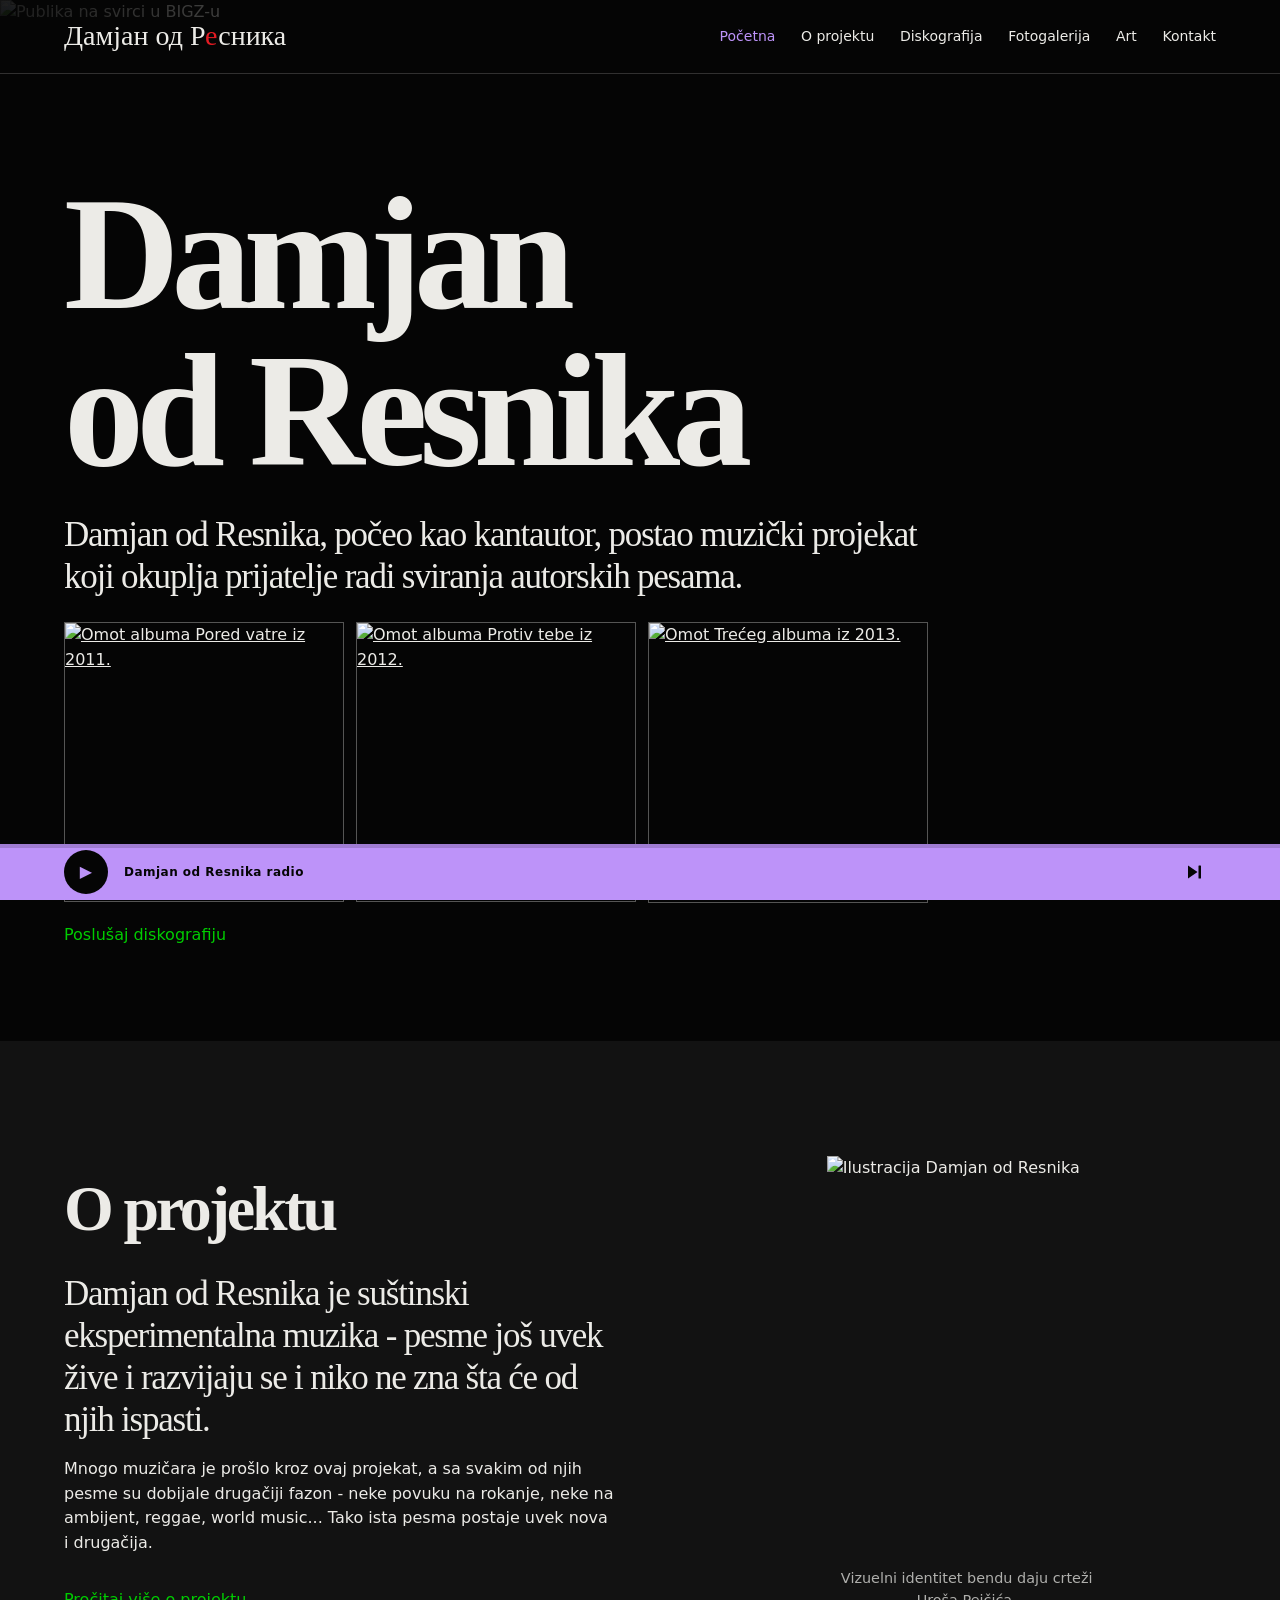
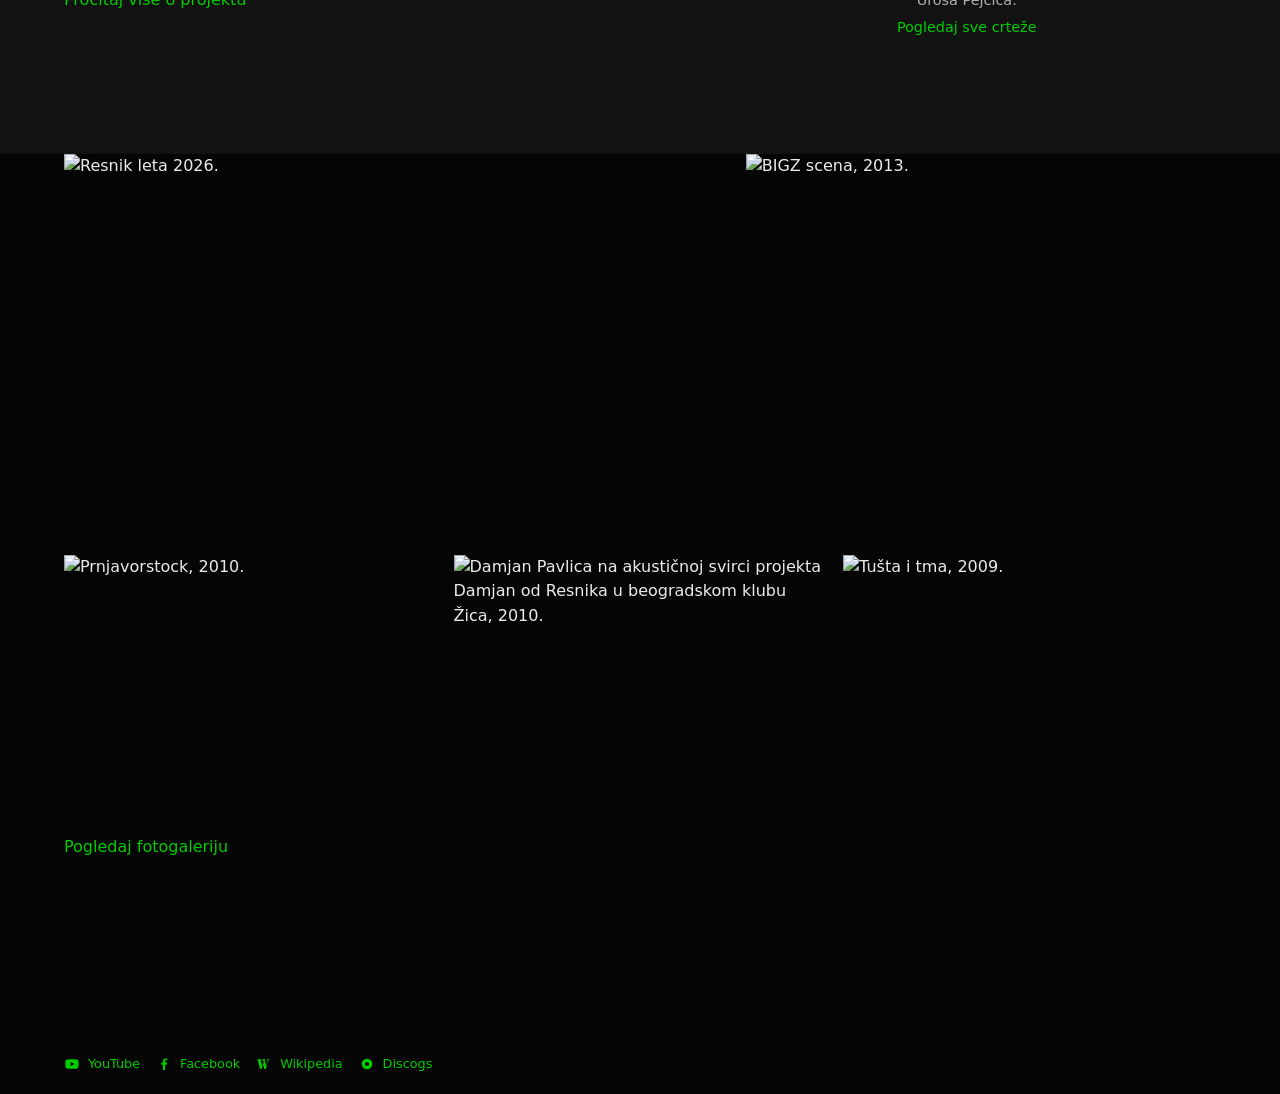
==== commit 5208f2a0: "pomalo" ====
--- a/index.html
+++ b/index.html
@@ -591,7 +591,7 @@
           disabled
         />
       </div>
-      <button class="player-action" id="next" type="button">Preskoči</button>
+      <button class="skip-button" id="next" type="button" aria-label="Preskoči" title="Preskoči"><svg viewBox="0 0 24 24" aria-hidden="true"><path d="M6 5.5v13l9.5-6.5z" fill="currentColor"/><rect x="16.5" y="5.5" width="2.5" height="13" rx="0.5" fill="currentColor"/></svg></button>
     </div>
     <footer class="site-footer">
       <div class="footer-links">
--- a/styles.css
+++ b/styles.css
@@ -280,7 +280,7 @@
 .player-progress:focus-visible::-webkit-slider-thumb { opacity: 1; }
 .player-progress:enabled:hover::-moz-range-thumb,
 .player-progress:focus-visible::-moz-range-thumb { opacity: 1; }
-.player-action, .lyrics-close {
+.lyrics-close {
   padding: 0.25rem 0;
   border: 0;
   border-bottom: 1px solid currentColor;
@@ -289,7 +289,19 @@
   font-size: 0.8rem;
   font-weight: 700;
 }
-.player-action:hover { border-bottom-width: 2px; }
+.skip-button {
+  display: grid;
+  place-items: center;
+  width: 2.75rem;
+  height: 2.75rem;
+  padding: 0;
+  border: 0;
+  border-radius: var(--radius-round);
+  background: none;
+  color: var(--color-canvas);
+}
+.skip-button svg { width: 1.5rem; height: 1.5rem; }
+.skip-button:hover { background: var(--overlay-soft); }
 .player :focus-visible { outline-color: var(--color-canvas); }
 
 .section { padding: var(--section-block) var(--page-inline); }
@@ -697,8 +709,7 @@
   .nav a { font-size: 0.75rem; }
   .hero { min-height: 670px; }
   .hero h1 { font-size: 5rem; }
-  .player { grid-template-columns: auto 1fr auto; }
-  .player-action:last-child { display: none; }
+  .player { grid-template-columns: auto minmax(0, 1fr) auto; }
   .now-playing:not(:has(.track-name:empty)) .now-label { display: none; }
   .about-grid { grid-template-columns: 1fr; }
   .home-photo, .home-photo:nth-child(1), .home-photo:nth-child(2) { grid-column: span 12; }
@@ -721,8 +732,7 @@
   .nav { gap: 0.5rem; }
 }
 @media (max-width: 360px) {
-  .player { grid-template-columns: auto minmax(0, 1fr); gap: 0.75rem; }
-  .player-action { display: none; }
+  .player { gap: 0.75rem; }
 }
 @media (prefers-reduced-motion: reduce) {
   html { scroll-behavior: auto; }
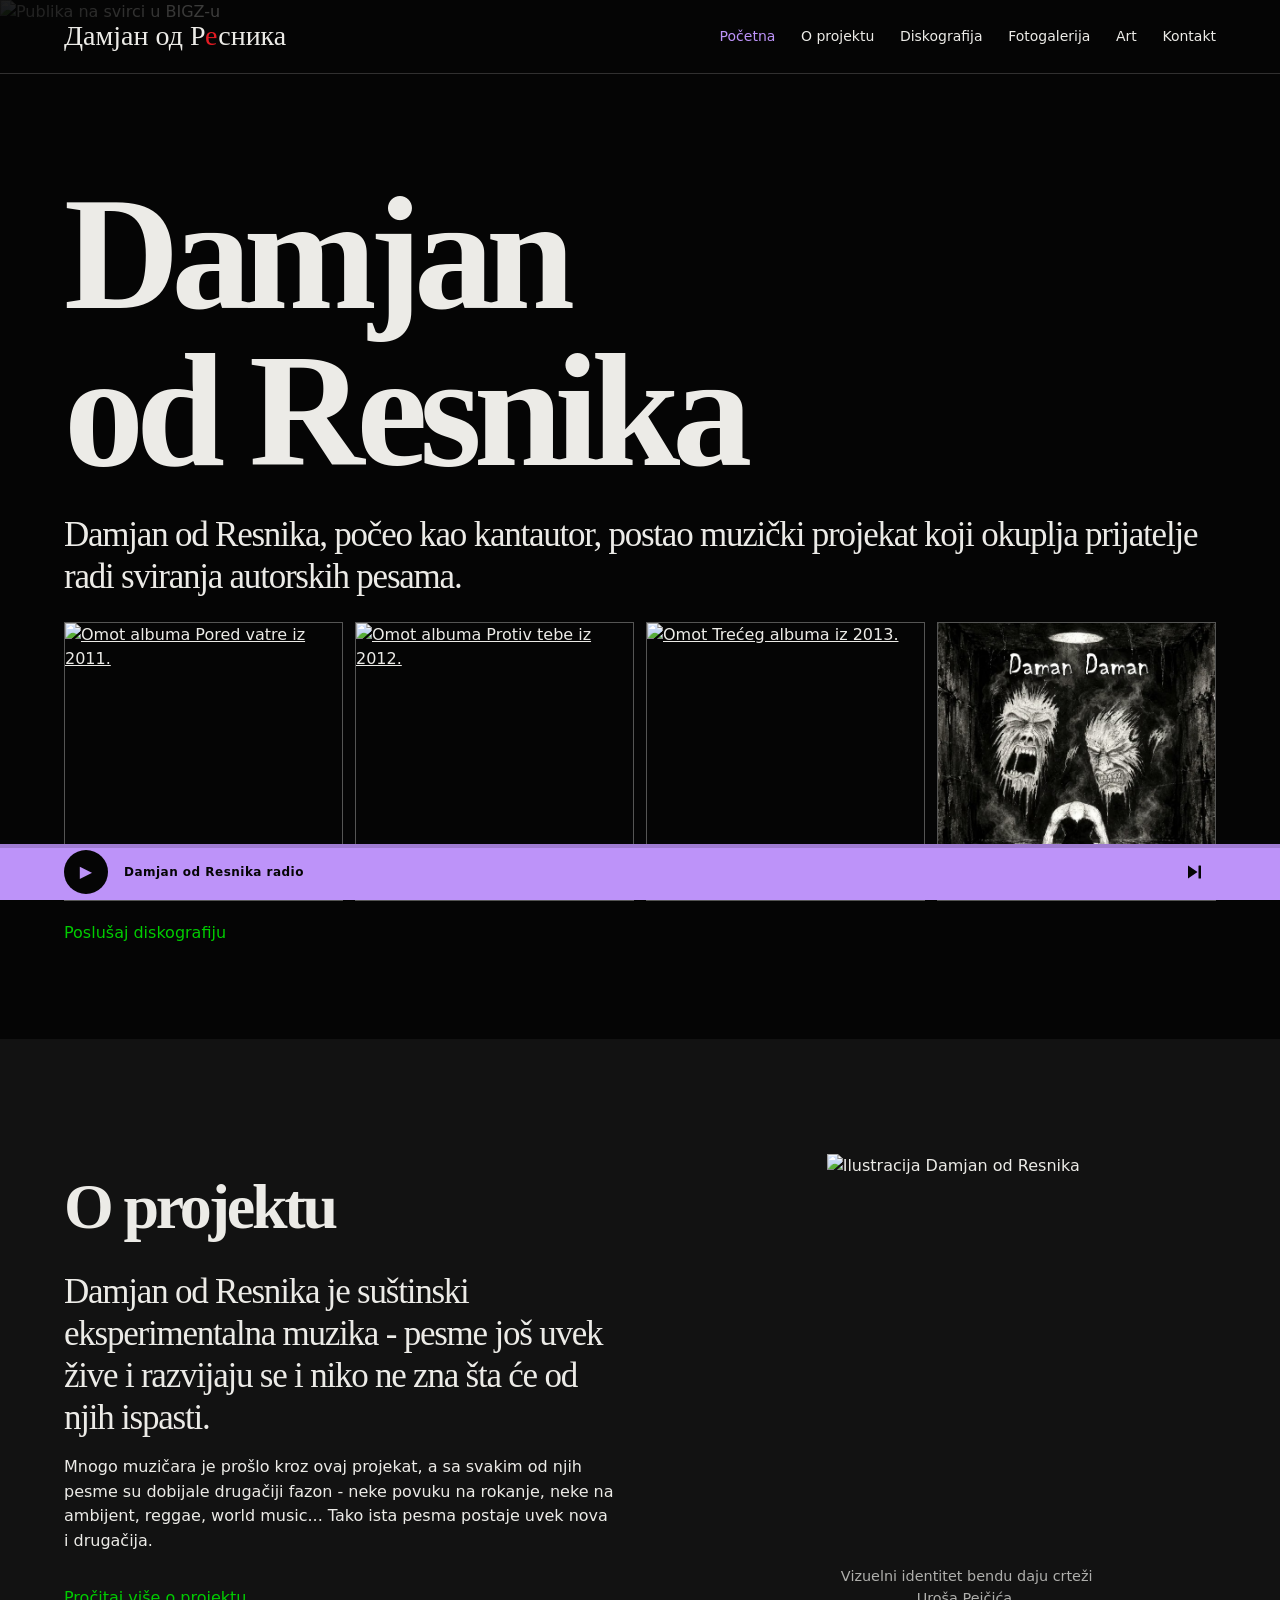
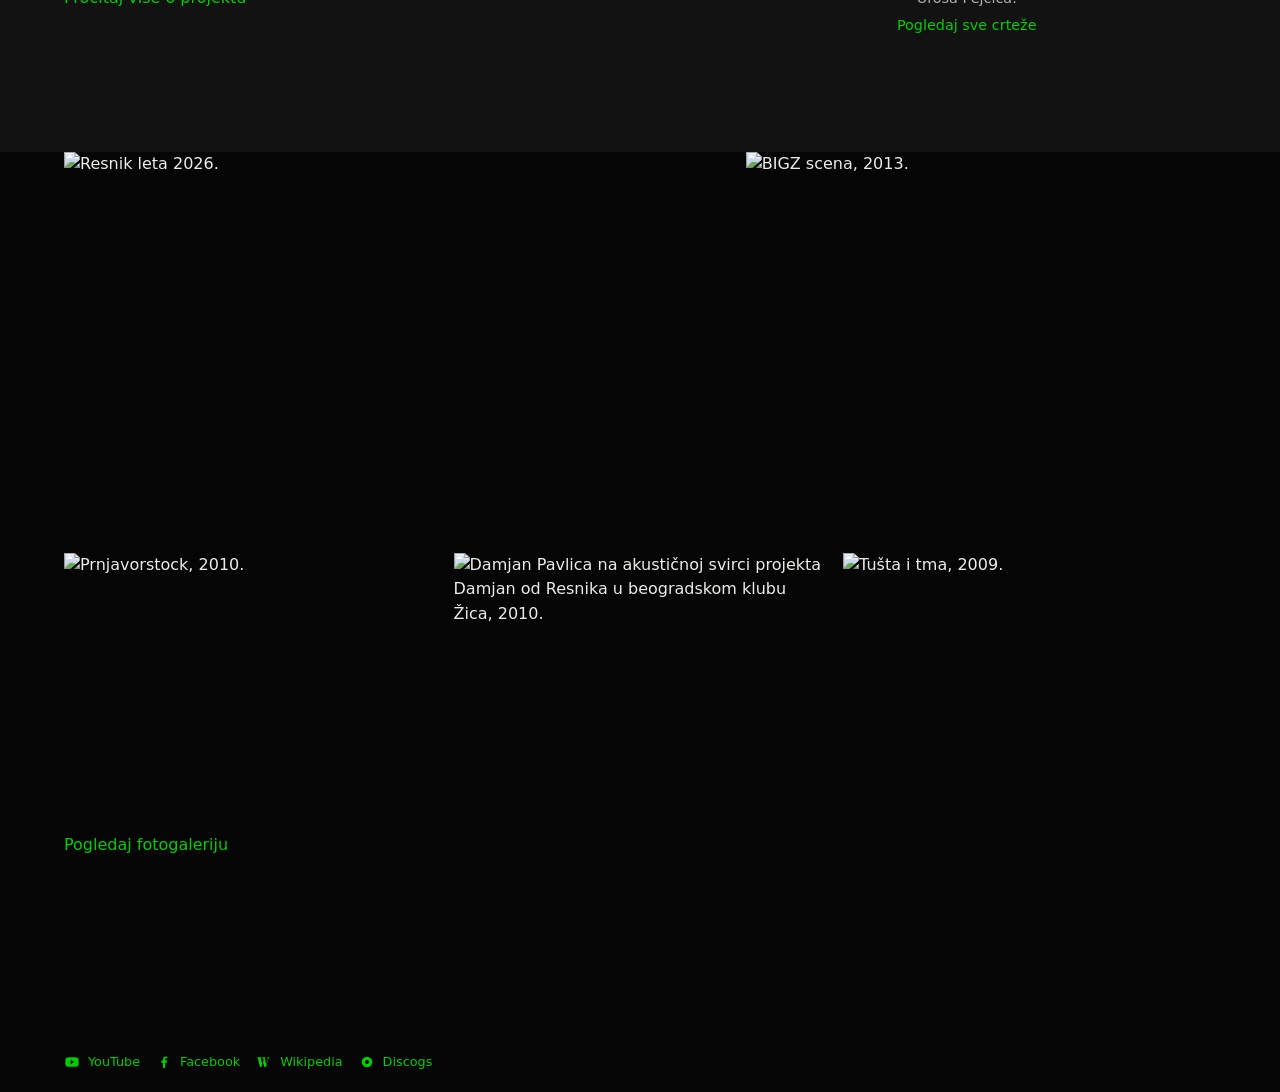
==== commit a77b833f: "naslovnica" ====
--- a/index.html
+++ b/index.html
@@ -123,8 +123,8 @@
             okuplja prijatelje radi sviranja autorskih pesama.
           </p>
           <div class="hero-album-covers" aria-label="Izdvojeni albumi">
-            <a href="diskografija.html#albums">
-              <picture><source media="(max-width: 700px)" srcset="images/optimized/pored-vatre-sm.avif" type="image/avif" /><source srcset="images/optimized/pored-vatre.avif" type="image/avif" /><img
+            <a href="diskografija.html#pored-vatre">
+              <picture><source srcset="images/optimized/pored-vatre.avif" type="image/avif" /><img
                 src="images/art/releases/pored-vatre.png"
                 width="1200"
                 height="1200"
@@ -133,8 +133,8 @@
                 decoding="async"
               /></picture>
             </a>
-            <a href="diskografija.html#albums">
-              <picture><source media="(max-width: 700px)" srcset="images/optimized/protiv-tebe-sm.avif" type="image/avif" /><source srcset="images/optimized/protiv-tebe.avif" type="image/avif" /><img
+            <a href="diskografija.html#protiv-tebe">
+              <picture><source srcset="images/optimized/protiv-tebe.avif" type="image/avif" /><img
                 src="images/art/releases/protiv-tebe.png"
                 width="1200"
                 height="1200"
@@ -143,12 +143,22 @@
                 decoding="async"
               /></picture>
             </a>
-            <a href="diskografija.html#albums">
-              <picture><source media="(max-width: 700px)" srcset="images/optimized/treci-album-sm.avif" type="image/avif" /><source srcset="images/optimized/treci-album.avif" type="image/avif" /><img
+            <a href="diskografija.html#treci-album">
+              <picture><source srcset="images/optimized/treci-album.avif" type="image/avif" /><img
                 src="images/art/releases/treci-album.png"
                 width="1196"
                 height="1200"
                 alt="Omot Trećeg albuma iz 2013."
+                loading="lazy"
+                decoding="async"
+              /></picture>
+            </a>
+            <a href="diskografija.html#music-for-awakening">
+              <picture><source srcset="images/optimized/music-for-awakening.avif" type="image/avif" /><img
+                src="images/art/releases/music-for-awakening.jpg"
+                width="1219"
+                height="1290"
+                alt="Omot albuma Music for Awakening iz 2026."
                 loading="lazy"
                 decoding="async"
               /></picture>
@@ -283,9 +293,11 @@
             </picture>
           </figure>
         </div>
-        <a class="gallery-link" href="fotogalerija.html"
-          >Pogledaj fotogaleriju</a
-        >
+        <div class="content-width">
+          <a class="gallery-link" href="fotogalerija.html"
+            >Pogledaj fotogaleriju</a
+          >
+        </div>
       </section>
     </main>
     <template id="player-tracks"
@@ -490,6 +502,12 @@
       ><span
         data-path="music/2011-pored-vatre/Damjan od Resnika - Znam taj dan.mp3"
         data-title="Znam taj dan"
+        data-album="Pored vatre"
+        data-year="2011"
+      ></span
+      ><span
+        data-path="music/2011-pored-vatre/Damjan od Resnika - Poznanja (instrumental).mp3"
+        data-title="Poznanja (instrumental)"
         data-album="Pored vatre"
         data-year="2011"
       ></span
--- a/styles.css
+++ b/styles.css
@@ -80,14 +80,14 @@
 }
 
 /* Shared type, color, and spacing utilities. */
-.type-label, .album-year, .hero-kicker, .lyric-trigger, .lyrics-credit {
+.type-label, .album-year, .tracks-label, .hero-kicker, .lyric-trigger, .lyrics-credit {
   font-size: var(--type-size-label);
   font-weight: 700;
   line-height: 1.4;
 }
 .type-label, .hero-kicker, .lyric-trigger, .lyrics-credit { color: var(--color-link); }
 .type-meta, .text-muted, .album-status,
-.art-credit, .track-number, .album-year {
+.art-credit, .track-number, .album-year, .tracks-label {
   color: var(--color-text-muted);
 }
 .text-emphasis { color: var(--color-emphasis); }
@@ -135,7 +135,7 @@
   white-space: nowrap;
 }
 .brand-mark { color: var(--color-brand-mark); }
-.nav, .footer-links, .socials, .hero-album-covers, .album-meta {
+.nav, .footer-links, .socials, .album-meta {
   display: flex;
   flex-wrap: wrap;
   align-items: center;
@@ -180,14 +180,25 @@
   object-position: center 42%;
   filter: saturate(0.78) contrast(1.08);
 }
-.hero-content { position: relative; z-index: 2; max-width: 900px; }
+.hero-content {
+  position: relative;
+  z-index: 2;
+  width: min(100%, var(--content-width));
+  min-width: 0;
+  margin-inline: auto;
+}
 .hero-kicker { margin: 0 0 1rem; }
 h1 { margin-bottom: 1.5rem; }
 .hero h1 { max-width: 780px; margin-bottom: 1.5rem; font-size: 10rem; }
-.hero-album-covers { gap: 0.75rem; margin-top: 1.5rem; }
+.hero-album-covers {
+  display: grid;
+  grid-template-columns: repeat(4, minmax(0, 1fr));
+  align-items: start;
+  gap: 0.75rem;
+  margin-top: 1.5rem;
+}
 .hero-album-covers a {
   display: block;
-  width: var(--edition-art-size);
   border: 1px solid rgba(236, 235, 231, 0.35);
   transition: border-color var(--duration-fast) ease, transform var(--duration-fast) ease;
 }
@@ -195,6 +206,10 @@
   display: block;
   width: 100%;
   height: auto;
+}
+.hero-album-covers img {
+  aspect-ratio: 1;
+  object-fit: fill;
 }
 .hero-album-covers a:hover, .hero-album-covers a:focus-visible {
   border-color: var(--color-emphasis);
@@ -433,12 +448,22 @@
 .tracks { margin: 0; padding: 0; list-style: none; }
 .track {
   display: grid;
-  grid-template-columns: 2.3rem minmax(0, 1fr) auto auto;
+  grid-template-columns: minmax(0, 1fr) auto auto;
   align-items: center;
   gap: 0.5rem;
   padding: 0.75rem 0;
-}
-.track-number { font-size: 0.8rem; }
+  border-bottom: 1px solid var(--color-line);
+}
+.track-number { display: none; }
+.tracks-label {
+  margin-top: 1rem;
+  padding: 0.75rem 0 0.25rem;
+}
+@media (min-width: 1000px) {
+  .tracks { columns: 2; column-gap: 4.5rem; }
+  .track { break-inside: avoid; }
+  .tracks-label { break-after: avoid; }
+}
 .play-track {
   display: flex;
   align-items: center;
@@ -709,6 +734,7 @@
   .nav a { font-size: 0.75rem; }
   .hero { min-height: 670px; }
   .hero h1 { font-size: 5rem; }
+  .hero-album-covers { grid-template-columns: repeat(2, minmax(0, 1fr)); }
   .player { grid-template-columns: auto minmax(0, 1fr) auto; }
   .now-playing:not(:has(.track-name:empty)) .now-label { display: none; }
   .about-grid { grid-template-columns: 1fr; }
@@ -722,7 +748,6 @@
   .musicians-gallery .art-stack { columns: 2; }
   .musicians-gallery h2 { font-size: 2.5rem; }
   .site-footer { flex-direction: column; gap: 1rem; }
-  .track { grid-template-columns: 2.3rem minmax(0, 1fr) auto auto; }
   .lyrics-dialog { width: 100vw; max-width: none; height: 100svh; max-height: 100svh; border: 0; }
   .lyrics-header { padding: 1.25rem 1.25rem 0.75rem; }
   .lyrics-body { padding: 1.5rem 1.25rem 2rem; }
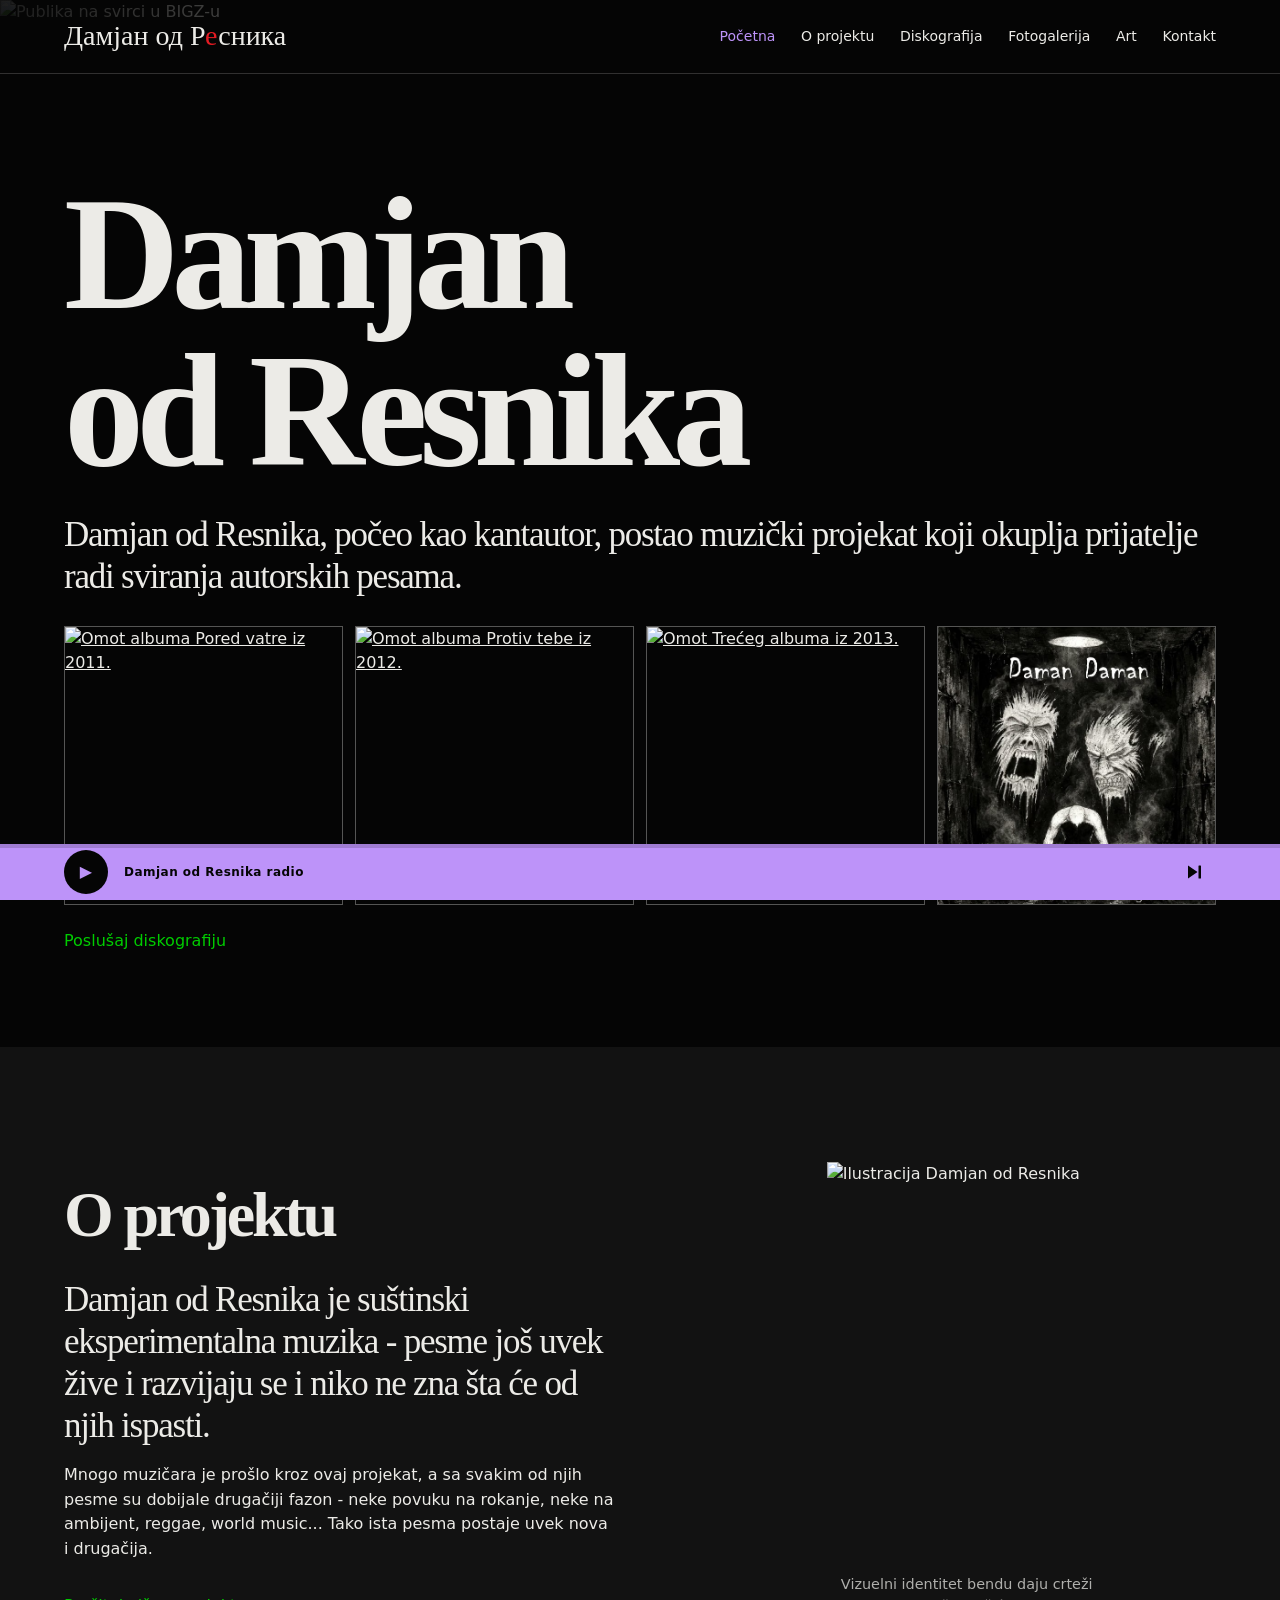
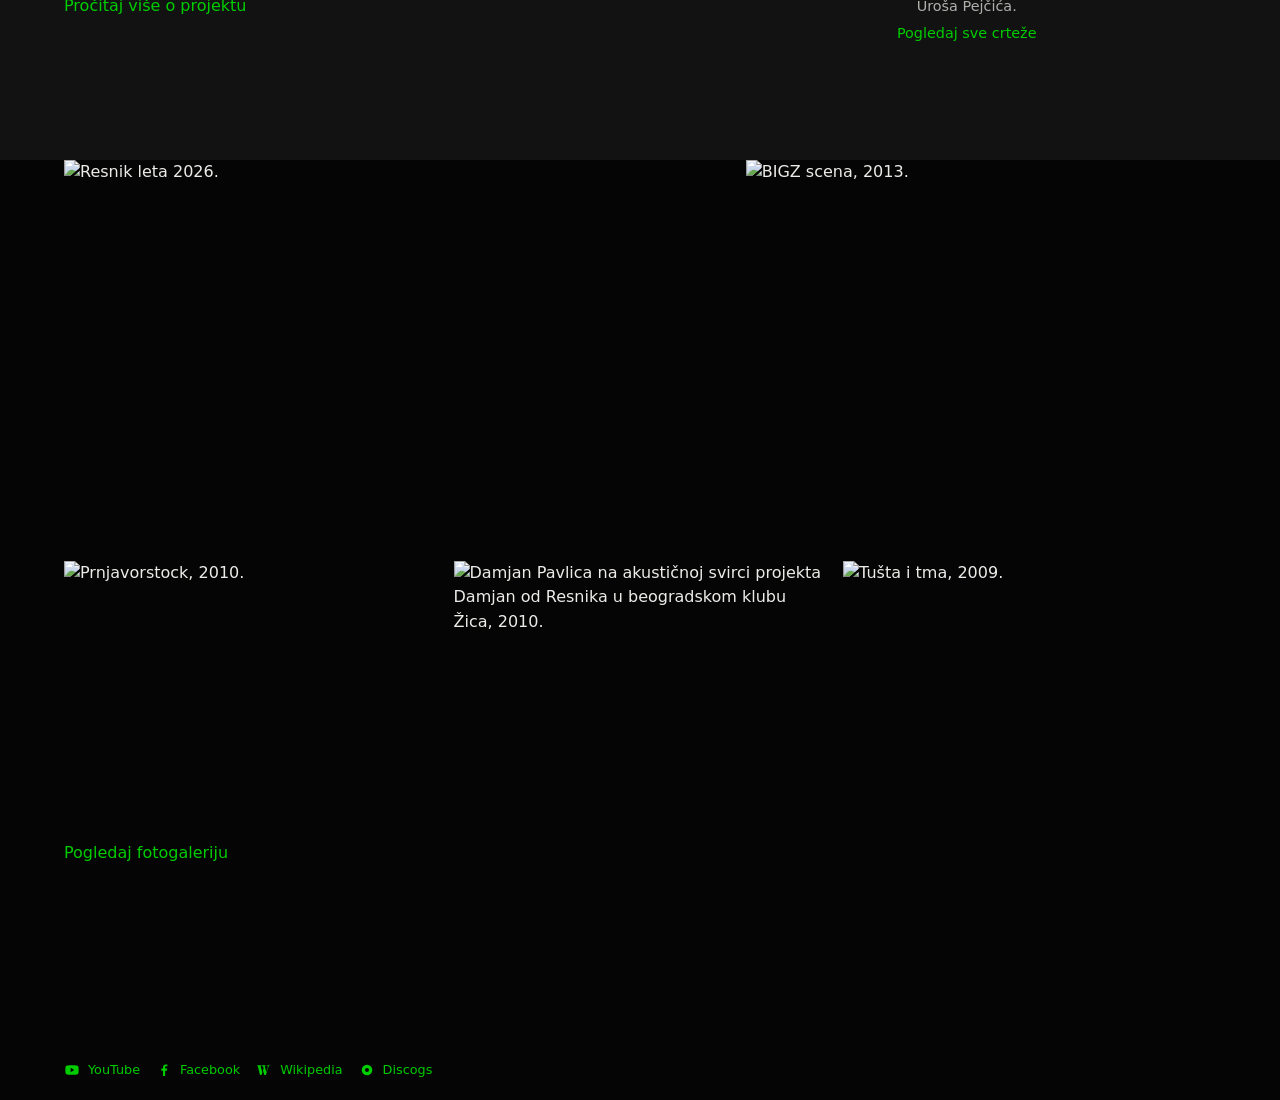
==== commit 34713eea: "pomalo" ====
--- a/index.html
+++ b/index.html
@@ -122,7 +122,7 @@
             Damjan od Resnika, počeo kao kantautor, postao muzički projekat koji
             okuplja prijatelje radi sviranja autorskih pesama.
           </p>
-          <div class="hero-album-covers" aria-label="Izdvojeni albumi">
+          <div class="hero-album-covers" id="album-slider" role="region" aria-label="Albumi" tabindex="0">
             <a href="diskografija.html#pored-vatre">
               <picture><source srcset="images/optimized/pored-vatre.avif" type="image/avif" /><img
                 src="images/art/releases/pored-vatre.png"
@@ -163,6 +163,10 @@
                 decoding="async"
               /></picture>
             </a>
+          </div>
+          <div class="album-slider-controls" hidden>
+            <button class="album-slider-prev" type="button" aria-label="Prethodni albumi" aria-controls="album-slider">&#8249;</button>
+            <button class="album-slider-next" type="button" aria-label="Sledeći albumi" aria-controls="album-slider">&#8250;</button>
           </div>
           <a class="hero-link" href="diskografija.html"
             >Poslušaj diskografiju</a
@@ -649,6 +653,7 @@
         >
       </div>
     </footer>
+    <script src="album-slider.js" defer></script>
     <script src="script.js" defer></script>
   </body>
 </html>
--- a/styles.css
+++ b/styles.css
@@ -191,14 +191,22 @@
 h1 { margin-bottom: 1.5rem; }
 .hero h1 { max-width: 780px; margin-bottom: 1.5rem; font-size: 10rem; }
 .hero-album-covers {
-  display: grid;
-  grid-template-columns: repeat(4, minmax(0, 1fr));
-  align-items: start;
+  display: flex;
+  align-items: flex-start;
   gap: 0.75rem;
   margin-top: 1.5rem;
+  padding-block: 0.25rem;
+  overflow-x: auto;
+  scroll-snap-type: x mandatory;
+  scroll-behavior: smooth;
+  scrollbar-width: thin;
+  scrollbar-color: var(--color-emphasis) transparent;
 }
 .hero-album-covers a {
   display: block;
+  flex: 0 0 calc((100% - 2.25rem) / 4);
+  min-width: 0;
+  scroll-snap-align: start;
   border: 1px solid rgba(236, 235, 231, 0.35);
   transition: border-color var(--duration-fast) ease, transform var(--duration-fast) ease;
 }
@@ -211,6 +219,22 @@
   aspect-ratio: 1;
   object-fit: fill;
 }
+.hero-album-covers .album-cover-fit { object-fit: contain; background: var(--color-canvas); }
+.hero-album-covers a:focus-visible { outline-offset: -3px; }
+.album-slider-controls { display: flex; justify-content: flex-end; gap: 0.5rem; margin-top: 0.75rem; }
+.album-slider-controls[hidden] { display: none; }
+.album-slider-controls button {
+  width: 2.75rem;
+  height: 2.75rem;
+  padding: 0;
+  border: 1px solid var(--color-line);
+  background: var(--color-canvas);
+  color: var(--color-text);
+  font-size: 2rem;
+  line-height: 1;
+}
+.album-slider-controls button:hover:not(:disabled) { border-color: var(--color-emphasis); color: var(--color-emphasis); }
+.album-slider-controls button:disabled { opacity: 0.35; cursor: default; }
 .hero-album-covers a:hover, .hero-album-covers a:focus-visible {
   border-color: var(--color-emphasis);
   transform: translateY(-0.2rem);
@@ -734,7 +758,7 @@
   .nav a { font-size: 0.75rem; }
   .hero { min-height: 670px; }
   .hero h1 { font-size: 5rem; }
-  .hero-album-covers { grid-template-columns: repeat(2, minmax(0, 1fr)); }
+  .hero-album-covers a { flex-basis: 72%; }
   .player { grid-template-columns: auto minmax(0, 1fr) auto; }
   .now-playing:not(:has(.track-name:empty)) .now-label { display: none; }
   .about-grid { grid-template-columns: 1fr; }
@@ -760,6 +784,7 @@
   .player { gap: 0.75rem; }
 }
 @media (prefers-reduced-motion: reduce) {
+  .hero-album-covers { scroll-behavior: auto; }
   html { scroll-behavior: auto; }
   .gallery-item img { transition: none; }
 }
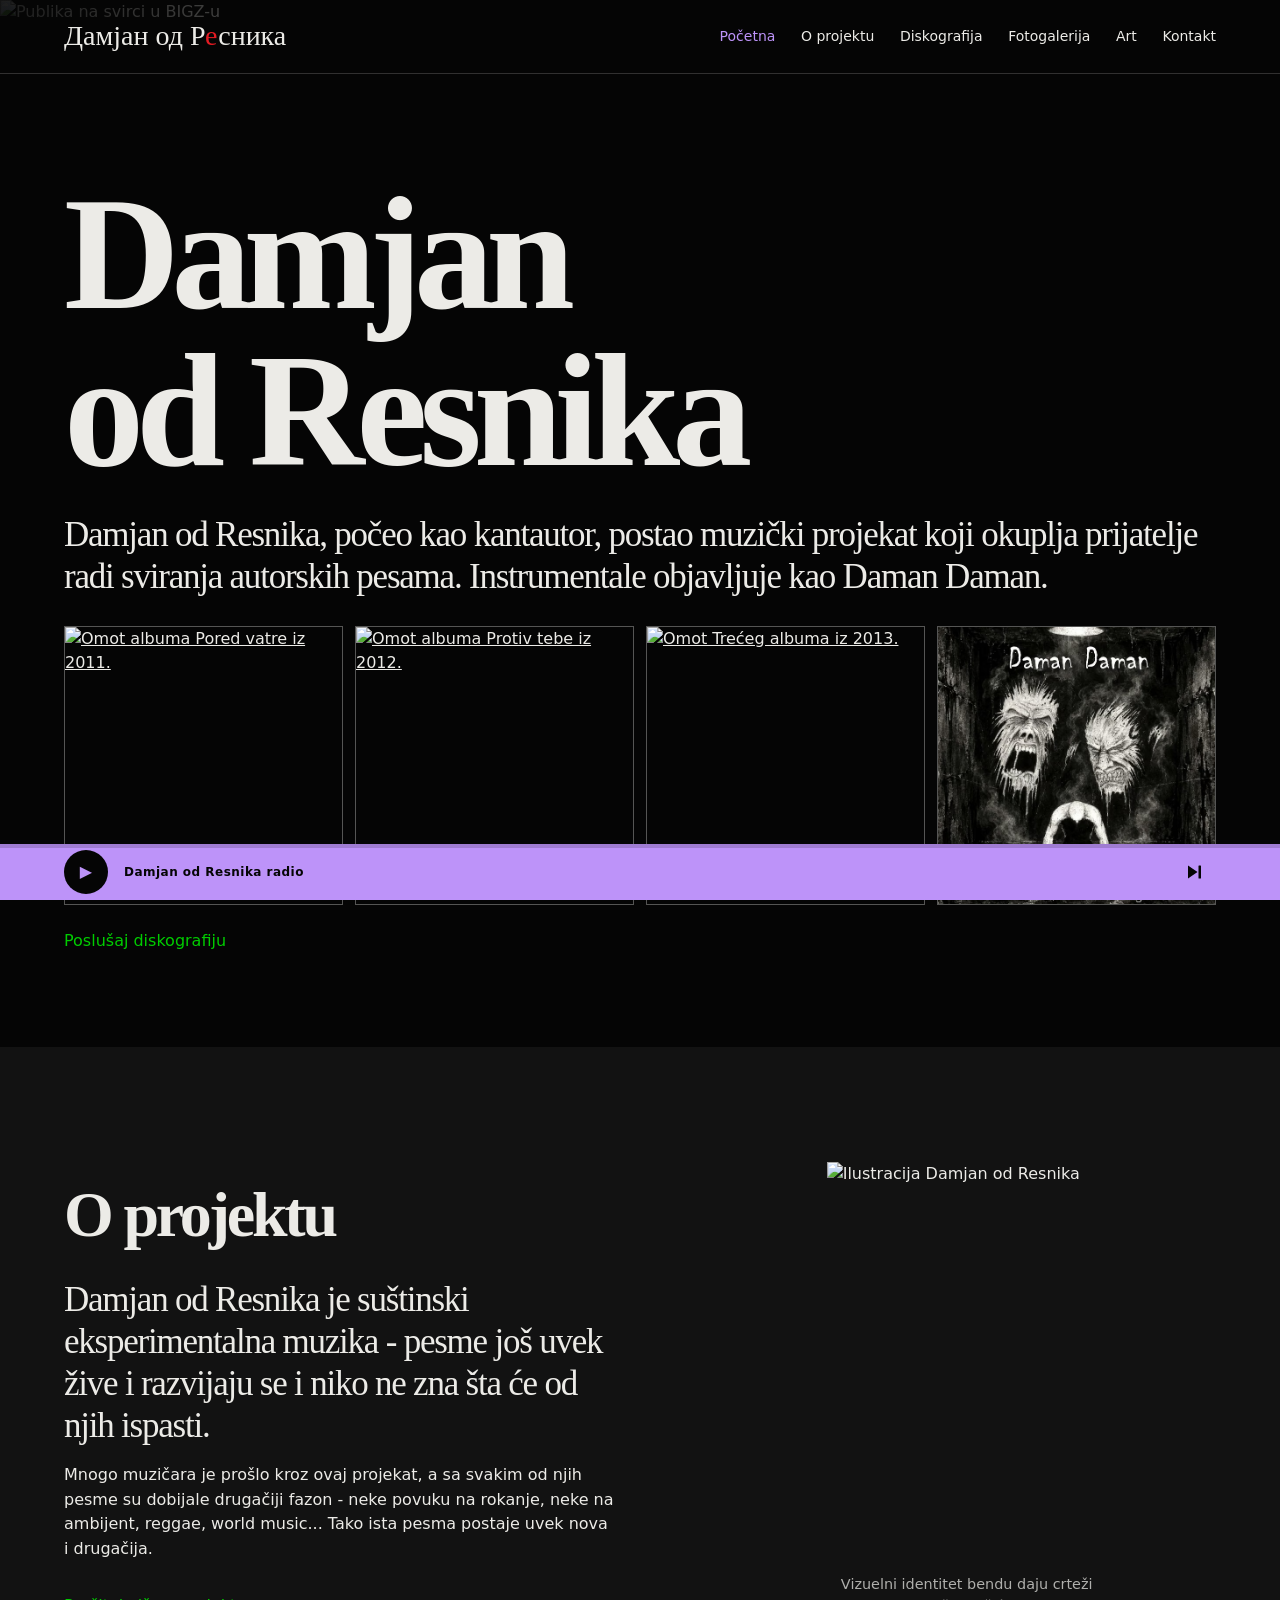
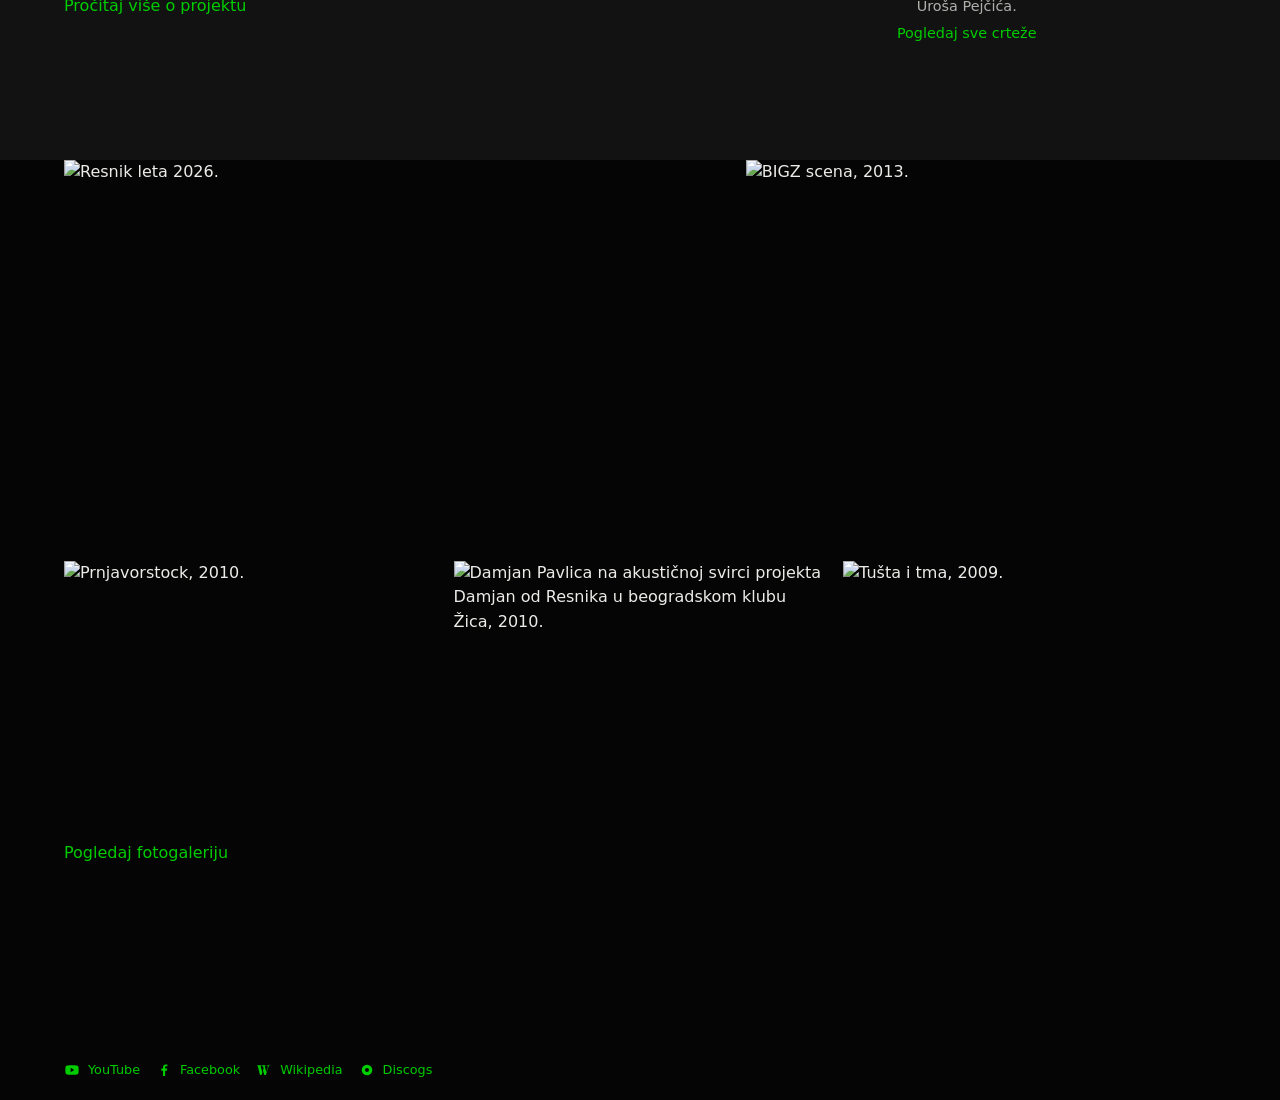
==== commit 7f915383: "pomalo" ====
--- a/index.html
+++ b/index.html
@@ -120,7 +120,7 @@
           <h1>Damjan<br />od Resnika</h1>
           <p class="type-lead">
             Damjan od Resnika, počeo kao kantautor, postao muzički projekat koji
-            okuplja prijatelje radi sviranja autorskih pesama.
+            okuplja prijatelje radi sviranja autorskih pesama. Instrumentale objavljuje kao Daman Daman.
           </p>
           <div class="hero-album-covers" id="album-slider" role="region" aria-label="Albumi" tabindex="0">
             <a href="diskografija.html#pored-vatre">
@@ -157,7 +157,7 @@
               <picture><source srcset="images/optimized/music-for-awakening.avif" type="image/avif" /><img
                 src="images/art/releases/music-for-awakening.jpg"
                 width="1219"
-                height="1290"
+                height="1236"
                 alt="Omot albuma Music for Awakening iz 2026."
                 loading="lazy"
                 decoding="async"
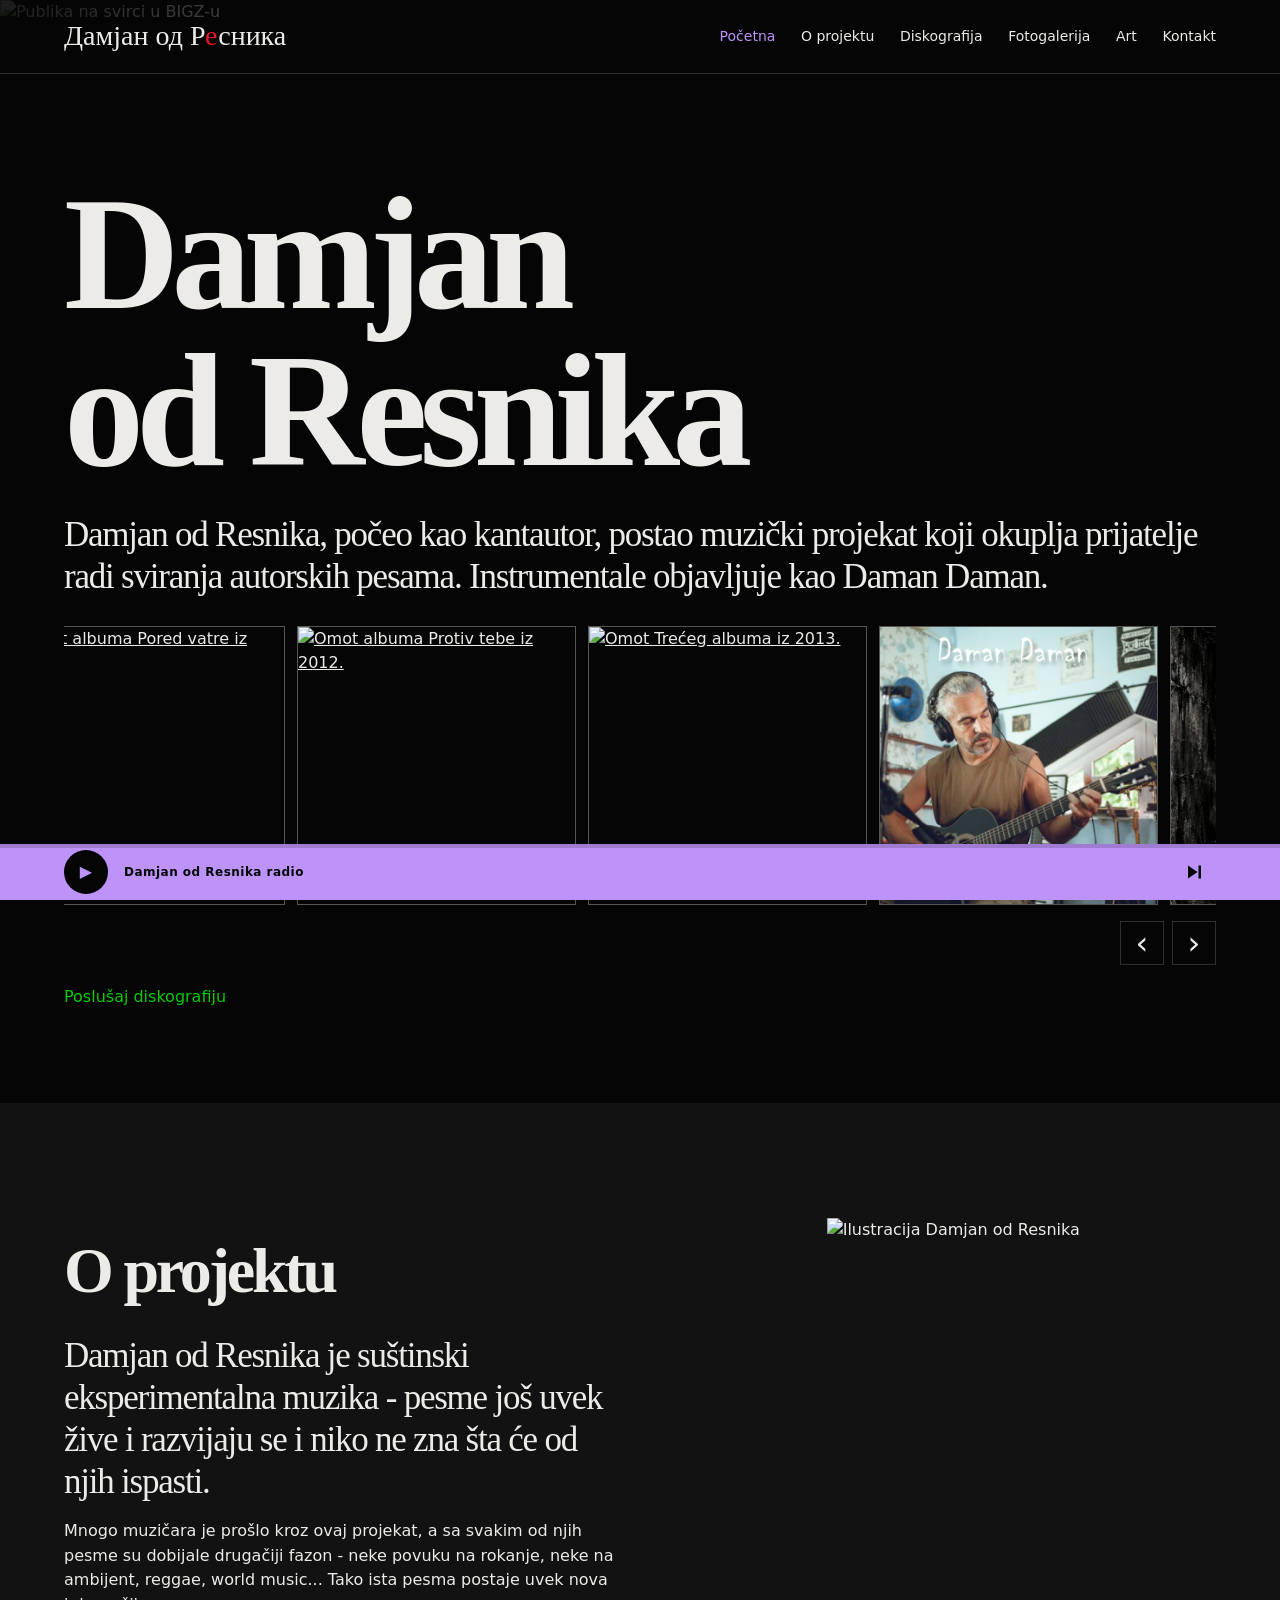
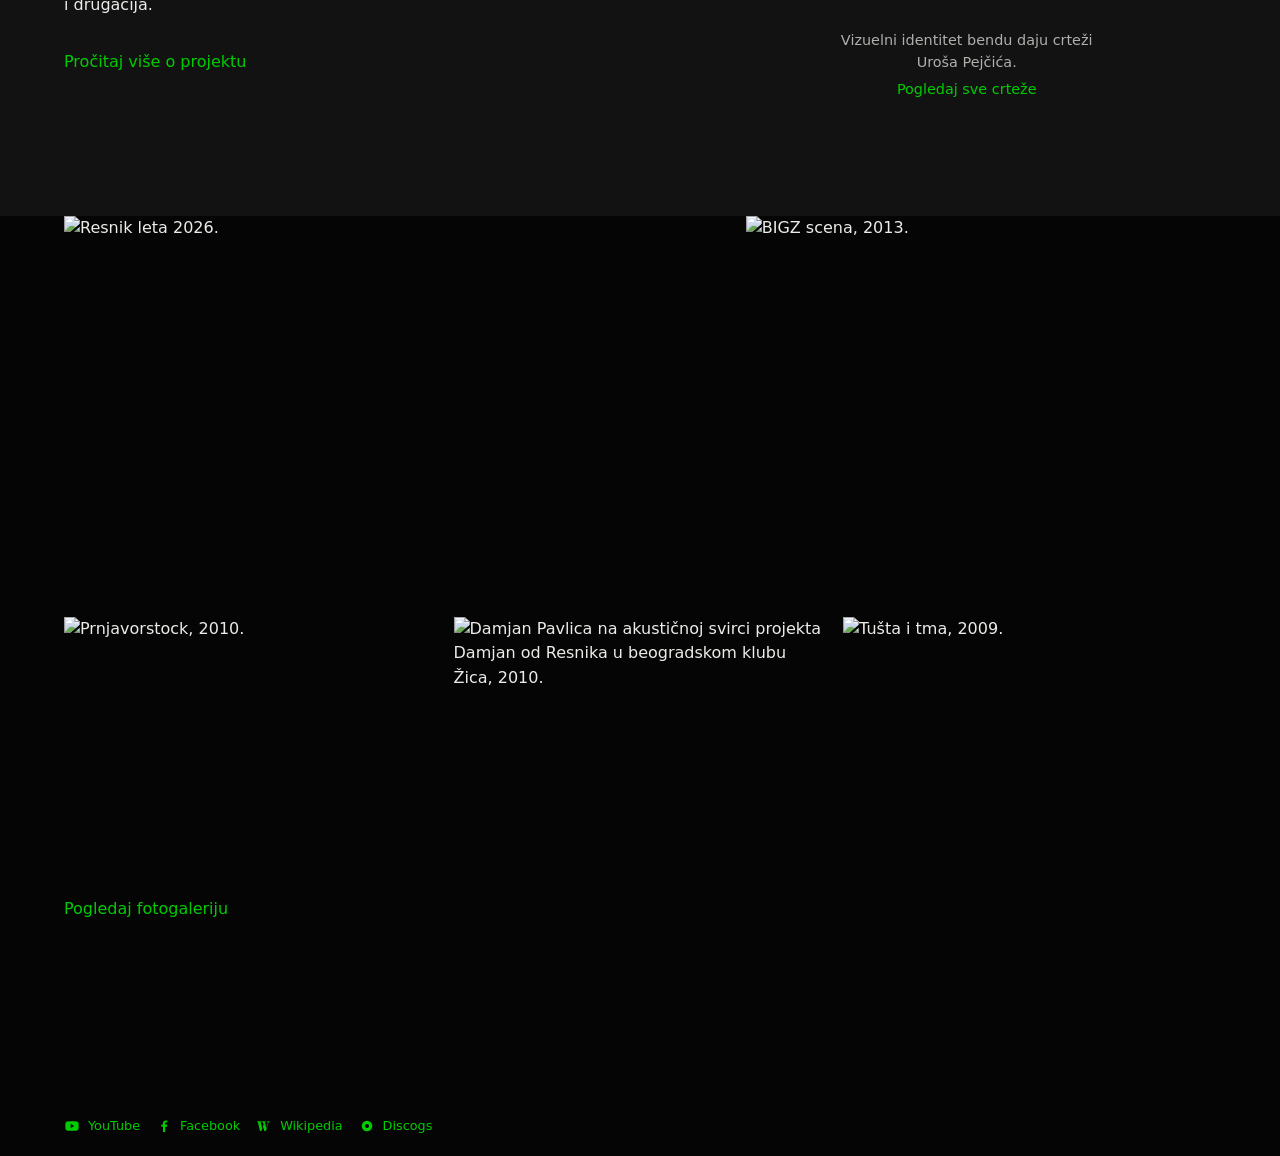
==== commit 9e55f0f1: "omot insomnia" ====
--- a/index.html
+++ b/index.html
@@ -24,7 +24,7 @@
     <meta property="og:image:width" content="604" />
     <meta property="og:image:height" content="402" />
     <meta name="twitter:card" content="summary_large_image" />
-    <title>Damjan od Resnika</title>
+    <title>Damjan od Resnika (Daman Daman)</title>
     <script type="application/ld+json">
       {
         "@context": "https://schema.org",
@@ -153,6 +153,16 @@
                 decoding="async"
               /></picture>
             </a>
+            <a href="diskografija.html#music-for-insomnia">
+              <picture><source srcset="images/optimized/music-for-insomnia.avif" type="image/avif" /><img
+                src="images/art/releases/music-for-insomnia.jpg"
+                width="1200"
+                height="1196"
+                alt="Omot albuma Music for Insomnia iz 2026."
+                loading="lazy"
+                decoding="async"
+              /></picture>
+            </a>
             <a href="diskografija.html#music-for-awakening">
               <picture><source srcset="images/optimized/music-for-awakening.avif" type="image/avif" /><img
                 src="images/art/releases/music-for-awakening.jpg"
